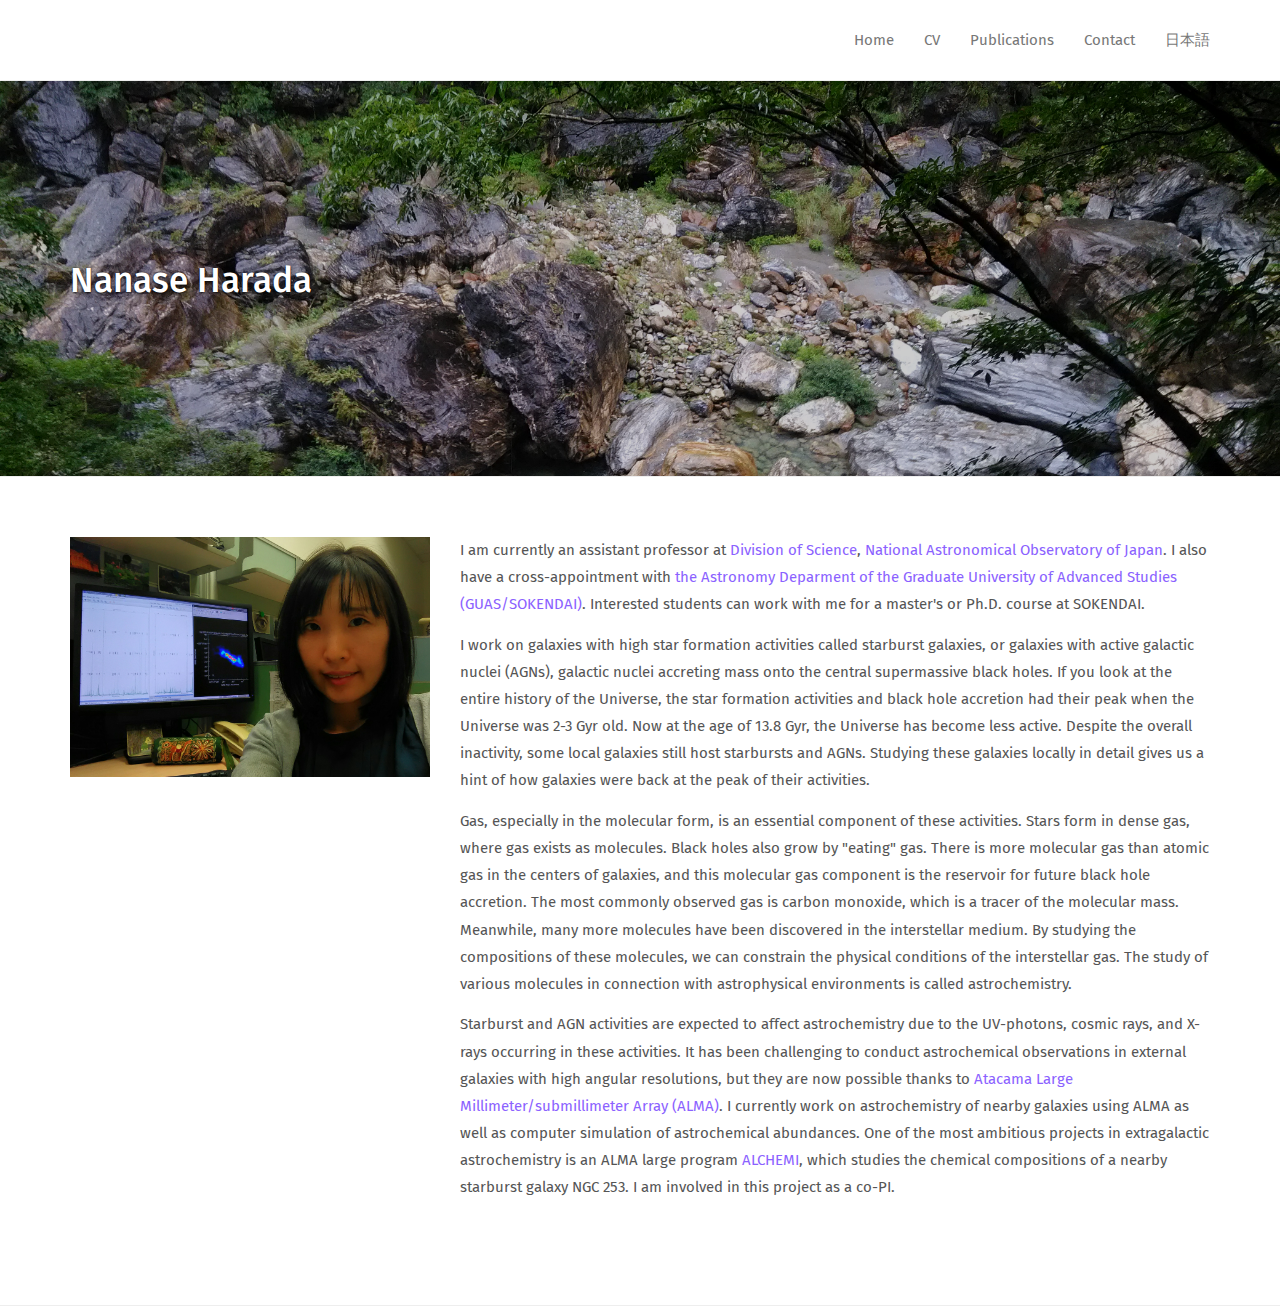
==== index.html @ e34b7dba "Update index.html" ====
<!DOCTYPE html>
<html lang="en">

<head>
  <meta charset="UTF-8">
  <meta content="IE=edge" http-equiv="X-UA-Compatible">
  <meta content="width=device-width,initial-scale=1" name="viewport">
  <meta content="description" name="description">
  <meta name="google" content="notranslate" />
  <meta content="Mashup templates have been developped by Orson.io team" name="author">

  <!-- Disable tap highlight on IE -->
  <meta name="msapplication-tap-highlight" content="no">
  
  <link href="./assets/apple-touch-icon.png" rel="apple-touch-icon">
  <link href="./assets/favicon.ico" rel="icon">

 

  <title>Nanase Harada's homepage</title>  

<link href="./main.a3f694c0.css" rel="stylesheet"></head>

<body>

 <!-- Add your content of header -->
<header>
  <nav class="navbar  navbar-fixed-top navbar-default">
    <div class="container">
      <div class="navbar-header">
        <button type="button" class="navbar-toggle uarr collapsed" data-toggle="collapse" data-target="#navbar-collapse-uarr">
          <span class="sr-only">Toggle navigation</span>
          <span class="icon-bar"></span>
          <span class="icon-bar"></span>
          <span class="icon-bar"></span>
        </button>
        
      </div>

      <div class="collapse navbar-collapse" id="navbar-collapse-uarr">
        <ul class="nav navbar-nav navbar-right">
          <li><a href="./index.html" title="" class="active">Home</a></li>
          <li><a href="./cv.html" title=""> CV</a></li>
          <li><a href="./publications.html" title=""> Publications </a></li>
          <li><a href="./contact.html" title="">Contact</a></li>
          <li><a href="./index_ja.html" title="">日本語</a></li>
 
          
        </ul>
      </div>
    </div>
  </nav>
</header>



<div class="white-text-container background-image-container" style="background-image: url('./images/img-home.jpg')">
    <div class="opacity"></div>
    <div class="container">
        <div class="row">
           
            <div class="col-md-6">
                <h2>Nanase Harada</h2>
             
            </div>

        </div>
    </div>
</div>

<div class="section-container border-section-container">
    <div class="container">
            <div class="row">
                <div class="col-md-4 section-container-spacer">
                    <div class="text-center">
                       <img class="img-responsive" src="./images/me.jpg">
                      
                    </div>
                </div>
                <div class="col-md-8 section-container-spacer">
                    <div class="text-left">
                       
                        <p> I am currently an assistant professor at <a href="https://sci.nao.ac.jp/main/">Division of Science</a>, 
                          <a href="https://www.nao.ac.jp">National Astronomical Observatory of Japan</a>.
                          I also have a cross-appointment with <a href="https://guas-astronomy.jp/eng/index.html">
                          the Astronomy Deparment of the Graduate University of Advanced Studies (GUAS/SOKENDAI)</a>. 
                          Interested students can work with me for a master's or Ph.D. course at SOKENDAI. </p>
                      <p>I work on galaxies with high star formation activities called starburst galaxies, or galaxies with active galactic nuclei (AGNs),
                        galactic nuclei accreting mass onto the central supermassive black holes. If you look at the entire history of the Universe,
                        the star formation activities and black hole accretion had their peak when the Universe was 2-3 Gyr old. Now at the age of 13.8 Gyr, 
                        the Universe has become less active. Despite the overall inactivity, some local galaxies still host starbursts and AGNs. 
                        Studying these galaxies locally in detail gives us a hint of how galaxies were back at the peak of their activities.</p>
                      <p>Gas, especially in the molecular form, is an essential component of these activities. Stars form in dense gas,
                        where gas exists as molecules. Black holes also grow by "eating" gas. There is more molecular gas than atomic gas in the centers of galaxies,
                        and this molecular gas component is the reservoir for future black hole accretion. The most commonly observed gas is carbon monoxide, 
                        which is a tracer of the molecular mass. Meanwhile, many more molecules have been discovered in the interstellar medium. 
                        By studying the compositions of these molecules, we can constrain the physical conditions of the interstellar gas.
                        The study of various molecules in connection with astrophysical environments is called astrochemistry.</p>
                      <p>Starburst and AGN activities are expected to affect astrochemistry due to the UV-photons, cosmic rays, and X-rays occurring in these activities. 
                        It has been challenging to conduct astrochemical observations in external galaxies with high angular resolutions, 
                        but they are now possible thanks to <a href="https://www.almaobservatory.org/en/home/">Atacama Large Millimeter/submillimeter Array (ALMA)</a>.
                      I currently work on astrochemistry of nearby galaxies using ALMA as well as computer simulation of astrochemical abundances.
                      One of the most ambitious projects in extragalactic astrochemistry is an ALMA large program <a href="https://alchemi.nrao.edu">ALCHEMI</a>, 
                          which studies the chemical compositions of a nearby starburst galaxy NGC 253. I am involved in this project as a co-PI.</p>
                     
                   
                    </div>
                </div>


            </div>
    </div>
</div>



 
<script>
  document.addEventListener("DOMContentLoaded", function (event) {
    navActivePage();
  });
</script>

<!-- Google Analytics: change UA-XXXXX-X to be your site's ID 

<script>
  (function (i, s, o, g, r, a, m) {
    i['GoogleAnalyticsObject'] = r; i[r] = i[r] || function () {
      (i[r].q = i[r].q || []).push(arguments)
    }, i[r].l = 1 * new Date(); a = s.createElement(o),
      m = s.getElementsByTagName(o)[0]; a.async = 1; a.src = g; m.parentNode.insertBefore(a, m)
  })(window, document, 'script', '//www.google-analytics.com/analytics.js', 'ga');
  ga('create', 'UA-XXXXX-X', 'auto');
  ga('send', 'pageview');
</script>

-->

<script type="text/javascript" src="./main.41beeca9.js"></script></body>

</html>
---- main.a3f694c0.css ----
@import url(https://fonts.googleapis.com/css?family=La+Belle+Aurore|Fira+Sans:400,700);@import url(https://maxcdn.bootstrapcdn.com/font-awesome/4.7.0/css/font-awesome.min.css);/*!
 * Bootstrap v3.3.7 (http://getbootstrap.com)
 * Copyright 2011-2016 Twitter, Inc.
 * Licensed under MIT (https://github.com/twbs/bootstrap/blob/master/LICENSE)
 */
/*! normalize.css v3.0.3 | MIT License | github.com/necolas/normalize.css */html{font-family:sans-serif;-ms-text-size-adjust:100%;-webkit-text-size-adjust:100%}body{margin:0}article,aside,details,figcaption,figure,footer,header,hgroup,main,menu,nav,section,summary{display:block}audio,canvas,progress,video{display:inline-block;vertical-align:baseline}audio:not([controls]){display:none;height:0}[hidden],template{display:none}a{background-color:transparent}a:active,a:hover{outline:0}abbr[title]{border-bottom:1px dotted}b,strong{font-weight:700}dfn{font-style:italic}h1{font-size:2em;margin:.67em 0}mark{background:#ff0;color:#000}small{font-size:80%}sub,sup{font-size:75%;line-height:0;position:relative;vertical-align:baseline}sup{top:-.5em}sub{bottom:-.25em}img{border:0}svg:not(:root){overflow:hidden}figure{margin:1em 40px}hr{box-sizing:content-box;height:0}pre{overflow:auto}code,kbd,pre,samp{font-family:monospace,monospace;font-size:1em}button,input,optgroup,select,textarea{color:inherit;font:inherit;margin:0}button{overflow:visible}button,select{text-transform:none}button,html input[type=button],input[type=reset],input[type=submit]{-webkit-appearance:button;cursor:pointer}button[disabled],html input[disabled]{cursor:default}button::-moz-focus-inner,input::-moz-focus-inner{border:0;padding:0}input{line-height:normal}input[type=checkbox],input[type=radio]{box-sizing:border-box;padding:0}input[type=number]::-webkit-inner-spin-button,input[type=number]::-webkit-outer-spin-button{height:auto}input[type=search]{-webkit-appearance:textfield;box-sizing:content-box}input[type=search]::-webkit-search-cancel-button,input[type=search]::-webkit-search-decoration{-webkit-appearance:none}fieldset{border:1px solid silver;margin:0 2px;padding:.35em .625em .75em}textarea{overflow:auto}optgroup{font-weight:700}table{border-collapse:collapse;border-spacing:0}td,th{padding:0}

/*! Source: https://github.com/h5bp/html5-boilerplate/blob/master/src/css/main.css */@media print{*,:after,:before{background:transparent!important;color:#000!important;box-shadow:none!important;text-shadow:none!important}a,a:visited{text-decoration:underline}a[href]:after{content:" (" attr(href) ")"}abbr[title]:after{content:" (" attr(title) ")"}a[href^="#"]:after,a[href^="javascript:"]:after{content:""}blockquote,pre{border:1px solid #999;page-break-inside:avoid}thead{display:table-header-group}img,tr{page-break-inside:avoid}img{max-width:100%!important}h2,h3,p{orphans:3;widows:3}h2,h3{page-break-after:avoid}.navbar{display:none}.btn>.caret,.dropup>.btn>.caret{border-top-color:#000!important}.label{border:1px solid #000}.table{border-collapse:collapse!important}.table td,.table th{background-color:#fff!important}.table-bordered td,.table-bordered th{border:1px solid #ddd!important}}*,:after,:before{-webkit-box-sizing:border-box;-moz-box-sizing:border-box;box-sizing:border-box}html{font-size:10px;-webkit-tap-highlight-color:transparent}body{font-family:Fira Sans,Helvetica,Arial,sans-serif;font-size:15px;line-height:1.81;color:#555;background-color:#fff}button,input,select,textarea{font-family:inherit;font-size:inherit;line-height:inherit}a{color:#8b62ff;text-decoration:none}a:focus,a:hover{color:#5216ff;text-decoration:underline}a:focus{outline:5px auto -webkit-focus-ring-color;outline-offset:-2px}figure{margin:0}img{vertical-align:middle}.img-responsive{display:block;max-width:100%;height:auto}.img-rounded{border-radius:2px}.img-thumbnail{padding:4px;line-height:1.81;background-color:#fff;border:1px solid #ddd;border-radius:2px;-webkit-transition:all .2s ease-in-out;-o-transition:all .2s ease-in-out;transition:all .2s ease-in-out;display:inline-block;max-width:100%;height:auto}.img-circle{border-radius:50%}hr{margin-top:27px;margin-bottom:27px;border:0;border-top:1px solid #eee}.sr-only{position:absolute;width:1px;height:1px;margin:-1px;padding:0;overflow:hidden;clip:rect(0,0,0,0);border:0}.sr-only-focusable:active,.sr-only-focusable:focus{position:static;width:auto;height:auto;margin:0;overflow:visible;clip:auto}[role=button]{cursor:pointer}.h1,.h2,.h3,.h4,.h5,.h6,h1,h2,h3,h4,h5,h6{font-family:inherit;font-weight:500;line-height:1.1;color:#0c0633}.h1 .small,.h1 small,.h2 .small,.h2 small,.h3 .small,.h3 small,.h4 .small,.h4 small,.h5 .small,.h5 small,.h6 .small,.h6 small,h1 .small,h1 small,h2 .small,h2 small,h3 .small,h3 small,h4 .small,h4 small,h5 .small,h5 small,h6 .small,h6 small{font-weight:400;line-height:1;color:#777}.h1,.h2,.h3,h1,h2,h3{margin-top:27px;margin-bottom:13.5px}.h1 .small,.h1 small,.h2 .small,.h2 small,.h3 .small,.h3 small,h1 .small,h1 small,h2 .small,h2 small,h3 .small,h3 small{font-size:65%}.h4,.h5,.h6,h4,h5,h6{margin-top:13.5px;margin-bottom:13.5px}.h4 .small,.h4 small,.h5 .small,.h5 small,.h6 .small,.h6 small,h4 .small,h4 small,h5 .small,h5 small,h6 .small,h6 small{font-size:75%}.h1,h1{font-size:47px}.h2,h2{font-size:35px}.h3,h3{font-size:27px}.h4,h4{font-size:20px}.h5,h5{font-size:15px}.h6,h6{font-size:13px}p{margin:0 0 13.5px}.lead{margin-bottom:27px;font-size:17px;font-weight:300;line-height:1.4}@media (min-width:768px){.lead{font-size:22.5px}}.small,small{font-size:86%}.mark,mark{background-color:#fcf8e3;padding:.2em}.text-left{text-align:left}.text-right{text-align:right}.text-center{text-align:center}.text-justify{text-align:justify}.text-nowrap{white-space:nowrap}.text-lowercase{text-transform:lowercase}.initialism,.text-uppercase{text-transform:uppercase}.text-capitalize{text-transform:capitalize}.text-muted{color:#777}.text-primary{color:#8b62ff}a.text-primary:focus,a.text-primary:hover{color:#652fff}.text-success{color:#fff}a.text-success:focus,a.text-success:hover{color:#e6e6e6}.text-info{color:#31708f}a.text-info:focus,a.text-info:hover{color:#245269}.text-warning{color:#8a6d3b}a.text-warning:focus,a.text-warning:hover{color:#66512c}.text-danger{color:#fff}a.text-danger:focus,a.text-danger:hover{color:#e6e6e6}.bg-primary{color:#fff;background-color:#8b62ff}a.bg-primary:focus,a.bg-primary:hover{background-color:#652fff}.bg-success{background-color:#005bff}a.bg-success:focus,a.bg-success:hover{background-color:#0049cc}.bg-info{background-color:#d9edf7}a.bg-info:focus,a.bg-info:hover{background-color:#afd9ee}.bg-warning{background-color:#fcf8e3}a.bg-warning:focus,a.bg-warning:hover{background-color:#f7ecb5}.bg-danger{background-color:#fe6767}a.bg-danger:focus,a.bg-danger:hover{background-color:#fe3434}.page-header{padding-bottom:12.5px;margin:54px 0 27px;border-bottom:1px solid #eee}ol,ul{margin-top:0;margin-bottom:13.5px}ol ol,ol ul,ul ol,ul ul{margin-bottom:0}.list-inline,.list-unstyled{padding-left:0;list-style:none}.list-inline{margin-left:-5px}.list-inline>li{display:inline-block;padding-left:5px;padding-right:5px}dl{margin-top:0;margin-bottom:27px}dd,dt{line-height:1.81}dt{font-weight:700}dd{margin-left:0}.dl-horizontal dd:after,.dl-horizontal dd:before{content:" ";display:table}.dl-horizontal dd:after{clear:both}@media (min-width:768px){.dl-horizontal dt{float:left;width:160px;clear:left;text-align:right;overflow:hidden;text-overflow:ellipsis;white-space:nowrap}.dl-horizontal dd{margin-left:180px}}abbr[data-original-title],abbr[title]{cursor:help;border-bottom:1px dotted #777}.initialism{font-size:90%}blockquote{padding:13.5px 27px;margin:0 0 27px;font-size:18.75px;border-left:5px solid #eee}blockquote ol:last-child,blockquote p:last-child,blockquote ul:last-child{margin-bottom:0}blockquote .small,blockquote footer,blockquote small{display:block;font-size:80%;line-height:1.81;color:#777}blockquote .small:before,blockquote footer:before,blockquote small:before{content:"\2014   \A0"}.blockquote-reverse,blockquote.pull-right{padding-right:15px;padding-left:0;border-right:5px solid #eee;border-left:0;text-align:right}.blockquote-reverse .small:before,.blockquote-reverse footer:before,.blockquote-reverse small:before,blockquote.pull-right .small:before,blockquote.pull-right footer:before,blockquote.pull-right small:before{content:""}.blockquote-reverse .small:after,.blockquote-reverse footer:after,.blockquote-reverse small:after,blockquote.pull-right .small:after,blockquote.pull-right footer:after,blockquote.pull-right small:after{content:"\A0   \2014"}address{margin-bottom:27px;font-style:normal;line-height:1.81}code,kbd,pre,samp{font-family:Menlo,Monaco,Consolas,Courier New,monospace}code{color:#c7254e;background-color:#f9f2f4}code,kbd{padding:2px 4px;font-size:90%;border-radius:2px}kbd{color:#fff;background-color:#333;box-shadow:inset 0 -1px 0 rgba(0,0,0,.25)}kbd kbd{padding:0;font-size:100%;font-weight:700;box-shadow:none}pre{display:block;padding:13px;margin:0 0 13.5px;font-size:14px;line-height:1.81;word-break:break-all;word-wrap:break-word;color:#333;background-color:#f5f5f5;border:1px solid #ccc;border-radius:2px}pre code{padding:0;font-size:inherit;color:inherit;white-space:pre-wrap;background-color:transparent;border-radius:0}.pre-scrollable{max-height:340px;overflow-y:scroll}.container{margin-right:auto;margin-left:auto;padding-left:15px;padding-right:15px}.container:after,.container:before{content:" ";display:table}.container:after{clear:both}@media (min-width:768px){.container{width:750px}}@media (min-width:992px){.container{width:970px}}@media (min-width:1200px){.container{width:1170px}}.container-fluid{margin-right:auto;margin-left:auto;padding-left:15px;padding-right:15px}.container-fluid:after,.container-fluid:before{content:" ";display:table}.container-fluid:after{clear:both}.row{margin-left:-15px;margin-right:-15px}.row:after,.row:before{content:" ";display:table}.row:after{clear:both}.col-lg-1,.col-lg-2,.col-lg-3,.col-lg-4,.col-lg-5,.col-lg-6,.col-lg-7,.col-lg-8,.col-lg-9,.col-lg-10,.col-lg-11,.col-lg-12,.col-md-1,.col-md-2,.col-md-3,.col-md-4,.col-md-5,.col-md-6,.col-md-7,.col-md-8,.col-md-9,.col-md-10,.col-md-11,.col-md-12,.col-sm-1,.col-sm-2,.col-sm-3,.col-sm-4,.col-sm-5,.col-sm-6,.col-sm-7,.col-sm-8,.col-sm-9,.col-sm-10,.col-sm-11,.col-sm-12,.col-xs-1,.col-xs-2,.col-xs-3,.col-xs-4,.col-xs-5,.col-xs-6,.col-xs-7,.col-xs-8,.col-xs-9,.col-xs-10,.col-xs-11,.col-xs-12{position:relative;min-height:1px;padding-left:15px;padding-right:15px}.col-xs-1,.col-xs-2,.col-xs-3,.col-xs-4,.col-xs-5,.col-xs-6,.col-xs-7,.col-xs-8,.col-xs-9,.col-xs-10,.col-xs-11,.col-xs-12{float:left}.col-xs-1{width:8.33333%}.col-xs-2{width:16.66667%}.col-xs-3{width:25%}.col-xs-4{width:33.33333%}.col-xs-5{width:41.66667%}.col-xs-6{width:50%}.col-xs-7{width:58.33333%}.col-xs-8{width:66.66667%}.col-xs-9{width:75%}.col-xs-10{width:83.33333%}.col-xs-11{width:91.66667%}.col-xs-12{width:100%}.col-xs-pull-0{right:auto}.col-xs-pull-1{right:8.33333%}.col-xs-pull-2{right:16.66667%}.col-xs-pull-3{right:25%}.col-xs-pull-4{right:33.33333%}.col-xs-pull-5{right:41.66667%}.col-xs-pull-6{right:50%}.col-xs-pull-7{right:58.33333%}.col-xs-pull-8{right:66.66667%}.col-xs-pull-9{right:75%}.col-xs-pull-10{right:83.33333%}.col-xs-pull-11{right:91.66667%}.col-xs-pull-12{right:100%}.col-xs-push-0{left:auto}.col-xs-push-1{left:8.33333%}.col-xs-push-2{left:16.66667%}.col-xs-push-3{left:25%}.col-xs-push-4{left:33.33333%}.col-xs-push-5{left:41.66667%}.col-xs-push-6{left:50%}.col-xs-push-7{left:58.33333%}.col-xs-push-8{left:66.66667%}.col-xs-push-9{left:75%}.col-xs-push-10{left:83.33333%}.col-xs-push-11{left:91.66667%}.col-xs-push-12{left:100%}.col-xs-offset-0{margin-left:0}.col-xs-offset-1{margin-left:8.33333%}.col-xs-offset-2{margin-left:16.66667%}.col-xs-offset-3{margin-left:25%}.col-xs-offset-4{margin-left:33.33333%}.col-xs-offset-5{margin-left:41.66667%}.col-xs-offset-6{margin-left:50%}.col-xs-offset-7{margin-left:58.33333%}.col-xs-offset-8{margin-left:66.66667%}.col-xs-offset-9{margin-left:75%}.col-xs-offset-10{margin-left:83.33333%}.col-xs-offset-11{margin-left:91.66667%}.col-xs-offset-12{margin-left:100%}@media (min-width:768px){.col-sm-1,.col-sm-2,.col-sm-3,.col-sm-4,.col-sm-5,.col-sm-6,.col-sm-7,.col-sm-8,.col-sm-9,.col-sm-10,.col-sm-11,.col-sm-12{float:left}.col-sm-1{width:8.33333%}.col-sm-2{width:16.66667%}.col-sm-3{width:25%}.col-sm-4{width:33.33333%}.col-sm-5{width:41.66667%}.col-sm-6{width:50%}.col-sm-7{width:58.33333%}.col-sm-8{width:66.66667%}.col-sm-9{width:75%}.col-sm-10{width:83.33333%}.col-sm-11{width:91.66667%}.col-sm-12{width:100%}.col-sm-pull-0{right:auto}.col-sm-pull-1{right:8.33333%}.col-sm-pull-2{right:16.66667%}.col-sm-pull-3{right:25%}.col-sm-pull-4{right:33.33333%}.col-sm-pull-5{right:41.66667%}.col-sm-pull-6{right:50%}.col-sm-pull-7{right:58.33333%}.col-sm-pull-8{right:66.66667%}.col-sm-pull-9{right:75%}.col-sm-pull-10{right:83.33333%}.col-sm-pull-11{right:91.66667%}.col-sm-pull-12{right:100%}.col-sm-push-0{left:auto}.col-sm-push-1{left:8.33333%}.col-sm-push-2{left:16.66667%}.col-sm-push-3{left:25%}.col-sm-push-4{left:33.33333%}.col-sm-push-5{left:41.66667%}.col-sm-push-6{left:50%}.col-sm-push-7{left:58.33333%}.col-sm-push-8{left:66.66667%}.col-sm-push-9{left:75%}.col-sm-push-10{left:83.33333%}.col-sm-push-11{left:91.66667%}.col-sm-push-12{left:100%}.col-sm-offset-0{margin-left:0}.col-sm-offset-1{margin-left:8.33333%}.col-sm-offset-2{margin-left:16.66667%}.col-sm-offset-3{margin-left:25%}.col-sm-offset-4{margin-left:33.33333%}.col-sm-offset-5{margin-left:41.66667%}.col-sm-offset-6{margin-left:50%}.col-sm-offset-7{margin-left:58.33333%}.col-sm-offset-8{margin-left:66.66667%}.col-sm-offset-9{margin-left:75%}.col-sm-offset-10{margin-left:83.33333%}.col-sm-offset-11{margin-left:91.66667%}.col-sm-offset-12{margin-left:100%}}@media (min-width:992px){.col-md-1,.col-md-2,.col-md-3,.col-md-4,.col-md-5,.col-md-6,.col-md-7,.col-md-8,.col-md-9,.col-md-10,.col-md-11,.col-md-12{float:left}.col-md-1{width:8.33333%}.col-md-2{width:16.66667%}.col-md-3{width:25%}.col-md-4{width:33.33333%}.col-md-5{width:41.66667%}.col-md-6{width:50%}.col-md-7{width:58.33333%}.col-md-8{width:66.66667%}.col-md-9{width:75%}.col-md-10{width:83.33333%}.col-md-11{width:91.66667%}.col-md-12{width:100%}.col-md-pull-0{right:auto}.col-md-pull-1{right:8.33333%}.col-md-pull-2{right:16.66667%}.col-md-pull-3{right:25%}.col-md-pull-4{right:33.33333%}.col-md-pull-5{right:41.66667%}.col-md-pull-6{right:50%}.col-md-pull-7{right:58.33333%}.col-md-pull-8{right:66.66667%}.col-md-pull-9{right:75%}.col-md-pull-10{right:83.33333%}.col-md-pull-11{right:91.66667%}.col-md-pull-12{right:100%}.col-md-push-0{left:auto}.col-md-push-1{left:8.33333%}.col-md-push-2{left:16.66667%}.col-md-push-3{left:25%}.col-md-push-4{left:33.33333%}.col-md-push-5{left:41.66667%}.col-md-push-6{left:50%}.col-md-push-7{left:58.33333%}.col-md-push-8{left:66.66667%}.col-md-push-9{left:75%}.col-md-push-10{left:83.33333%}.col-md-push-11{left:91.66667%}.col-md-push-12{left:100%}.col-md-offset-0{margin-left:0}.col-md-offset-1{margin-left:8.33333%}.col-md-offset-2{margin-left:16.66667%}.col-md-offset-3{margin-left:25%}.col-md-offset-4{margin-left:33.33333%}.col-md-offset-5{margin-left:41.66667%}.col-md-offset-6{margin-left:50%}.col-md-offset-7{margin-left:58.33333%}.col-md-offset-8{margin-left:66.66667%}.col-md-offset-9{margin-left:75%}.col-md-offset-10{margin-left:83.33333%}.col-md-offset-11{margin-left:91.66667%}.col-md-offset-12{margin-left:100%}}@media (min-width:1200px){.col-lg-1,.col-lg-2,.col-lg-3,.col-lg-4,.col-lg-5,.col-lg-6,.col-lg-7,.col-lg-8,.col-lg-9,.col-lg-10,.col-lg-11,.col-lg-12{float:left}.col-lg-1{width:8.33333%}.col-lg-2{width:16.66667%}.col-lg-3{width:25%}.col-lg-4{width:33.33333%}.col-lg-5{width:41.66667%}.col-lg-6{width:50%}.col-lg-7{width:58.33333%}.col-lg-8{width:66.66667%}.col-lg-9{width:75%}.col-lg-10{width:83.33333%}.col-lg-11{width:91.66667%}.col-lg-12{width:100%}.col-lg-pull-0{right:auto}.col-lg-pull-1{right:8.33333%}.col-lg-pull-2{right:16.66667%}.col-lg-pull-3{right:25%}.col-lg-pull-4{right:33.33333%}.col-lg-pull-5{right:41.66667%}.col-lg-pull-6{right:50%}.col-lg-pull-7{right:58.33333%}.col-lg-pull-8{right:66.66667%}.col-lg-pull-9{right:75%}.col-lg-pull-10{right:83.33333%}.col-lg-pull-11{right:91.66667%}.col-lg-pull-12{right:100%}.col-lg-push-0{left:auto}.col-lg-push-1{left:8.33333%}.col-lg-push-2{left:16.66667%}.col-lg-push-3{left:25%}.col-lg-push-4{left:33.33333%}.col-lg-push-5{left:41.66667%}.col-lg-push-6{left:50%}.col-lg-push-7{left:58.33333%}.col-lg-push-8{left:66.66667%}.col-lg-push-9{left:75%}.col-lg-push-10{left:83.33333%}.col-lg-push-11{left:91.66667%}.col-lg-push-12{left:100%}.col-lg-offset-0{margin-left:0}.col-lg-offset-1{margin-left:8.33333%}.col-lg-offset-2{margin-left:16.66667%}.col-lg-offset-3{margin-left:25%}.col-lg-offset-4{margin-left:33.33333%}.col-lg-offset-5{margin-left:41.66667%}.col-lg-offset-6{margin-left:50%}.col-lg-offset-7{margin-left:58.33333%}.col-lg-offset-8{margin-left:66.66667%}.col-lg-offset-9{margin-left:75%}.col-lg-offset-10{margin-left:83.33333%}.col-lg-offset-11{margin-left:91.66667%}.col-lg-offset-12{margin-left:100%}}table{background-color:transparent}caption{padding-top:8px;padding-bottom:8px;color:#777}caption,th{text-align:left}.table{width:100%;max-width:100%;margin-bottom:27px}.table>tbody>tr>td,.table>tbody>tr>th,.table>tfoot>tr>td,.table>tfoot>tr>th,.table>thead>tr>td,.table>thead>tr>th{padding:8px;line-height:1.81;vertical-align:top;border-top:1px solid #ddd}.table>thead>tr>th{vertical-align:bottom;border-bottom:2px solid #ddd}.table>caption+thead>tr:first-child>td,.table>caption+thead>tr:first-child>th,.table>colgroup+thead>tr:first-child>td,.table>colgroup+thead>tr:first-child>th,.table>thead:first-child>tr:first-child>td,.table>thead:first-child>tr:first-child>th{border-top:0}.table>tbody+tbody{border-top:2px solid #ddd}.table .table{background-color:#fff}.table-condensed>tbody>tr>td,.table-condensed>tbody>tr>th,.table-condensed>tfoot>tr>td,.table-condensed>tfoot>tr>th,.table-condensed>thead>tr>td,.table-condensed>thead>tr>th{padding:5px}.table-bordered,.table-bordered>tbody>tr>td,.table-bordered>tbody>tr>th,.table-bordered>tfoot>tr>td,.table-bordered>tfoot>tr>th,.table-bordered>thead>tr>td,.table-bordered>thead>tr>th{border:1px solid #ddd}.table-bordered>thead>tr>td,.table-bordered>thead>tr>th{border-bottom-width:2px}.table-striped>tbody>tr:nth-of-type(odd){background-color:#f9f9f9}.table-hover>tbody>tr:hover{background-color:#f5f5f5}table col[class*=col-]{position:static;float:none;display:table-column}table td[class*=col-],table th[class*=col-]{position:static;float:none;display:table-cell}.table>tbody>tr.active>td,.table>tbody>tr.active>th,.table>tbody>tr>td.active,.table>tbody>tr>th.active,.table>tfoot>tr.active>td,.table>tfoot>tr.active>th,.table>tfoot>tr>td.active,.table>tfoot>tr>th.active,.table>thead>tr.active>td,.table>thead>tr.active>th,.table>thead>tr>td.active,.table>thead>tr>th.active{background-color:#f5f5f5}.table-hover>tbody>tr.active:hover>td,.table-hover>tbody>tr.active:hover>th,.table-hover>tbody>tr:hover>.active,.table-hover>tbody>tr>td.active:hover,.table-hover>tbody>tr>th.active:hover{background-color:#e8e8e8}.table>tbody>tr.success>td,.table>tbody>tr.success>th,.table>tbody>tr>td.success,.table>tbody>tr>th.success,.table>tfoot>tr.success>td,.table>tfoot>tr.success>th,.table>tfoot>tr>td.success,.table>tfoot>tr>th.success,.table>thead>tr.success>td,.table>thead>tr.success>th,.table>thead>tr>td.success,.table>thead>tr>th.success{background-color:#005bff}.table-hover>tbody>tr.success:hover>td,.table-hover>tbody>tr.success:hover>th,.table-hover>tbody>tr:hover>.success,.table-hover>tbody>tr>td.success:hover,.table-hover>tbody>tr>th.success:hover{background-color:#0052e6}.table>tbody>tr.info>td,.table>tbody>tr.info>th,.table>tbody>tr>td.info,.table>tbody>tr>th.info,.table>tfoot>tr.info>td,.table>tfoot>tr.info>th,.table>tfoot>tr>td.info,.table>tfoot>tr>th.info,.table>thead>tr.info>td,.table>thead>tr.info>th,.table>thead>tr>td.info,.table>thead>tr>th.info{background-color:#d9edf7}.table-hover>tbody>tr.info:hover>td,.table-hover>tbody>tr.info:hover>th,.table-hover>tbody>tr:hover>.info,.table-hover>tbody>tr>td.info:hover,.table-hover>tbody>tr>th.info:hover{background-color:#c4e3f3}.table>tbody>tr.warning>td,.table>tbody>tr.warning>th,.table>tbody>tr>td.warning,.table>tbody>tr>th.warning,.table>tfoot>tr.warning>td,.table>tfoot>tr.warning>th,.table>tfoot>tr>td.warning,.table>tfoot>tr>th.warning,.table>thead>tr.warning>td,.table>thead>tr.warning>th,.table>thead>tr>td.warning,.table>thead>tr>th.warning{background-color:#fcf8e3}.table-hover>tbody>tr.warning:hover>td,.table-hover>tbody>tr.warning:hover>th,.table-hover>tbody>tr:hover>.warning,.table-hover>tbody>tr>td.warning:hover,.table-hover>tbody>tr>th.warning:hover{background-color:#faf2cc}.table>tbody>tr.danger>td,.table>tbody>tr.danger>th,.table>tbody>tr>td.danger,.table>tbody>tr>th.danger,.table>tfoot>tr.danger>td,.table>tfoot>tr.danger>th,.table>tfoot>tr>td.danger,.table>tfoot>tr>th.danger,.table>thead>tr.danger>td,.table>thead>tr.danger>th,.table>thead>tr>td.danger,.table>thead>tr>th.danger{background-color:#fe6767}.table-hover>tbody>tr.danger:hover>td,.table-hover>tbody>tr.danger:hover>th,.table-hover>tbody>tr:hover>.danger,.table-hover>tbody>tr>td.danger:hover,.table-hover>tbody>tr>th.danger:hover{background-color:#fe4e4e}.table-responsive{overflow-x:auto;min-height:.01%}@media screen and (max-width:767px){.table-responsive{width:100%;margin-bottom:20.25px;overflow-y:hidden;-ms-overflow-style:-ms-autohiding-scrollbar;border:1px solid #ddd}.table-responsive>.table{margin-bottom:0}.table-responsive>.table>tbody>tr>td,.table-responsive>.table>tbody>tr>th,.table-responsive>.table>tfoot>tr>td,.table-responsive>.table>tfoot>tr>th,.table-responsive>.table>thead>tr>td,.table-responsive>.table>thead>tr>th{white-space:nowrap}.table-responsive>.table-bordered{border:0}.table-responsive>.table-bordered>tbody>tr>td:first-child,.table-responsive>.table-bordered>tbody>tr>th:first-child,.table-responsive>.table-bordered>tfoot>tr>td:first-child,.table-responsive>.table-bordered>tfoot>tr>th:first-child,.table-responsive>.table-bordered>thead>tr>td:first-child,.table-responsive>.table-bordered>thead>tr>th:first-child{border-left:0}.table-responsive>.table-bordered>tbody>tr>td:last-child,.table-responsive>.table-bordered>tbody>tr>th:last-child,.table-responsive>.table-bordered>tfoot>tr>td:last-child,.table-responsive>.table-bordered>tfoot>tr>th:last-child,.table-responsive>.table-bordered>thead>tr>td:last-child,.table-responsive>.table-bordered>thead>tr>th:last-child{border-right:0}.table-responsive>.table-bordered>tbody>tr:last-child>td,.table-responsive>.table-bordered>tbody>tr:last-child>th,.table-responsive>.table-bordered>tfoot>tr:last-child>td,.table-responsive>.table-bordered>tfoot>tr:last-child>th{border-bottom:0}}fieldset{margin:0;min-width:0}fieldset,legend{padding:0;border:0}legend{display:block;width:100%;margin-bottom:27px;font-size:22.5px;line-height:inherit;color:#333;border-bottom:1px solid #e5e5e5}label{display:inline-block;max-width:100%;margin-bottom:5px;font-weight:700}input[type=search]{-webkit-box-sizing:border-box;-moz-box-sizing:border-box;box-sizing:border-box}input[type=checkbox],input[type=radio]{margin:4px 0 0;margin-top:1px\9;line-height:normal}input[type=file]{display:block}input[type=range]{display:block;width:100%}select[multiple],select[size]{height:auto}input[type=checkbox]:focus,input[type=file]:focus,input[type=radio]:focus{outline:5px auto -webkit-focus-ring-color;outline-offset:-2px}output{padding-top:9px}.form-control,output{display:block;font-size:15px;line-height:1.81;color:#555}.form-control{width:100%;height:45px;padding:8px 12px;background-color:#fff;background-image:none;border:1px solid #eee;border-radius:2px;-webkit-box-shadow:inset 0 1px 1px rgba(0,0,0,.075);box-shadow:inset 0 1px 1px rgba(0,0,0,.075);-webkit-transition:border-color .15s ease-in-out,box-shadow .15s ease-in-out;-o-transition:border-color ease-in-out .15s,box-shadow ease-in-out .15s;transition:border-color .15s ease-in-out,box-shadow .15s ease-in-out}.form-control:focus{border-color:#66afe9;outline:0;-webkit-box-shadow:inset 0 1px 1px rgba(0,0,0,.075),0 0 8px rgba(102,175,233,.6);box-shadow:inset 0 1px 1px rgba(0,0,0,.075),0 0 8px rgba(102,175,233,.6)}.form-control::-moz-placeholder{color:#999;opacity:1}.form-control:-ms-input-placeholder{color:#999}.form-control::-webkit-input-placeholder{color:#999}.form-control::-ms-expand{border:0;background-color:transparent}.form-control[disabled],.form-control[readonly],fieldset[disabled] .form-control{background-color:#eee;opacity:1}.form-control[disabled],fieldset[disabled] .form-control{cursor:not-allowed}textarea.form-control{height:auto}input[type=search]{-webkit-appearance:none}@media screen and (-webkit-min-device-pixel-ratio:0){input[type=date].form-control,input[type=datetime-local].form-control,input[type=month].form-control,input[type=time].form-control{line-height:45px}.input-group-sm>.input-group-btn>input[type=date].btn,.input-group-sm>.input-group-btn>input[type=datetime-local].btn,.input-group-sm>.input-group-btn>input[type=month].btn,.input-group-sm>.input-group-btn>input[type=time].btn,.input-group-sm>input[type=date].form-control,.input-group-sm>input[type=date].input-group-addon,.input-group-sm>input[type=datetime-local].form-control,.input-group-sm>input[type=datetime-local].input-group-addon,.input-group-sm>input[type=month].form-control,.input-group-sm>input[type=month].input-group-addon,.input-group-sm>input[type=time].form-control,.input-group-sm>input[type=time].input-group-addon,.input-group-sm input[type=date],.input-group-sm input[type=datetime-local],.input-group-sm input[type=month],.input-group-sm input[type=time],input[type=date].input-sm,input[type=datetime-local].input-sm,input[type=month].input-sm,input[type=time].input-sm{line-height:33px}.input-group-lg>.input-group-btn>input[type=date].btn,.input-group-lg>.input-group-btn>input[type=datetime-local].btn,.input-group-lg>.input-group-btn>input[type=month].btn,.input-group-lg>.input-group-btn>input[type=time].btn,.input-group-lg>input[type=date].form-control,.input-group-lg>input[type=date].input-group-addon,.input-group-lg>input[type=datetime-local].form-control,.input-group-lg>input[type=datetime-local].input-group-addon,.input-group-lg>input[type=month].form-control,.input-group-lg>input[type=month].input-group-addon,.input-group-lg>input[type=time].form-control,.input-group-lg>input[type=time].input-group-addon,.input-group-lg input[type=date],.input-group-lg input[type=datetime-local],.input-group-lg input[type=month],.input-group-lg input[type=time],input[type=date].input-lg,input[type=datetime-local].input-lg,input[type=month].input-lg,input[type=time].input-lg{line-height:52px}}.form-group{margin-bottom:15px}.checkbox,.radio{position:relative;display:block;margin-top:10px;margin-bottom:10px}.checkbox label,.radio label{min-height:27px;padding-left:20px;margin-bottom:0;font-weight:400;cursor:pointer}.checkbox-inline input[type=checkbox],.checkbox input[type=checkbox],.radio-inline input[type=radio],.radio input[type=radio]{position:absolute;margin-left:-20px;margin-top:4px\9}.checkbox+.checkbox,.radio+.radio{margin-top:-5px}.checkbox-inline,.radio-inline{position:relative;display:inline-block;padding-left:20px;margin-bottom:0;vertical-align:middle;font-weight:400;cursor:pointer}.checkbox-inline+.checkbox-inline,.radio-inline+.radio-inline{margin-top:0;margin-left:10px}.checkbox-inline.disabled,.checkbox.disabled label,.radio-inline.disabled,.radio.disabled label,fieldset[disabled] .checkbox-inline,fieldset[disabled] .checkbox label,fieldset[disabled] .radio-inline,fieldset[disabled] .radio label,fieldset[disabled] input[type=checkbox],fieldset[disabled] input[type=radio],input[type=checkbox].disabled,input[type=checkbox][disabled],input[type=radio].disabled,input[type=radio][disabled]{cursor:not-allowed}.form-control-static{padding-top:9px;padding-bottom:9px;margin-bottom:0;min-height:42px}.form-control-static.input-lg,.form-control-static.input-sm,.input-group-lg>.form-control-static.form-control,.input-group-lg>.form-control-static.input-group-addon,.input-group-lg>.input-group-btn>.form-control-static.btn,.input-group-sm>.form-control-static.form-control,.input-group-sm>.form-control-static.input-group-addon,.input-group-sm>.input-group-btn>.form-control-static.btn{padding-left:0;padding-right:0}.input-group-sm>.form-control,.input-group-sm>.input-group-addon,.input-group-sm>.input-group-btn>.btn,.input-sm{height:33px;padding:6px 10px;font-size:13px;line-height:1.5;border-radius:2px}.input-group-sm>.input-group-btn>select.btn,.input-group-sm>select.form-control,.input-group-sm>select.input-group-addon,select.input-sm{height:33px;line-height:33px}.input-group-sm>.input-group-btn>select[multiple].btn,.input-group-sm>.input-group-btn>textarea.btn,.input-group-sm>select[multiple].form-control,.input-group-sm>select[multiple].input-group-addon,.input-group-sm>textarea.form-control,.input-group-sm>textarea.input-group-addon,select[multiple].input-sm,textarea.input-sm{height:auto}.form-group-sm .form-control{height:33px;padding:6px 10px;font-size:13px;line-height:1.5;border-radius:2px}.form-group-sm select.form-control{height:33px;line-height:33px}.form-group-sm select[multiple].form-control,.form-group-sm textarea.form-control{height:auto}.form-group-sm .form-control-static{height:33px;min-height:40px;padding:7px 10px;font-size:13px;line-height:1.5}.input-group-lg>.form-control,.input-group-lg>.input-group-addon,.input-group-lg>.input-group-btn>.btn,.input-lg{height:52px;padding:12px 16px;font-size:19px;line-height:1.33333;border-radius:2px}.input-group-lg>.input-group-btn>select.btn,.input-group-lg>select.form-control,.input-group-lg>select.input-group-addon,select.input-lg{height:52px;line-height:52px}.input-group-lg>.input-group-btn>select[multiple].btn,.input-group-lg>.input-group-btn>textarea.btn,.input-group-lg>select[multiple].form-control,.input-group-lg>select[multiple].input-group-addon,.input-group-lg>textarea.form-control,.input-group-lg>textarea.input-group-addon,select[multiple].input-lg,textarea.input-lg{height:auto}.form-group-lg .form-control{height:52px;padding:12px 16px;font-size:19px;line-height:1.33333;border-radius:2px}.form-group-lg select.form-control{height:52px;line-height:52px}.form-group-lg select[multiple].form-control,.form-group-lg textarea.form-control{height:auto}.form-group-lg .form-control-static{height:52px;min-height:46px;padding:13px 16px;font-size:19px;line-height:1.33333}.has-feedback{position:relative}.has-feedback .form-control{padding-right:56.25px}.form-control-feedback{position:absolute;top:0;right:0;z-index:2;display:block;width:45px;height:45px;line-height:45px;text-align:center;pointer-events:none}.form-group-lg .form-control+.form-control-feedback,.input-group-lg+.form-control-feedback,.input-group-lg>.form-control+.form-control-feedback,.input-group-lg>.input-group-addon+.form-control-feedback,.input-group-lg>.input-group-btn>.btn+.form-control-feedback,.input-lg+.form-control-feedback{width:52px;height:52px;line-height:52px}.form-group-sm .form-control+.form-control-feedback,.input-group-sm+.form-control-feedback,.input-group-sm>.form-control+.form-control-feedback,.input-group-sm>.input-group-addon+.form-control-feedback,.input-group-sm>.input-group-btn>.btn+.form-control-feedback,.input-sm+.form-control-feedback{width:33px;height:33px;line-height:33px}.has-success .checkbox,.has-success .checkbox-inline,.has-success.checkbox-inline label,.has-success.checkbox label,.has-success .control-label,.has-success .help-block,.has-success .radio,.has-success .radio-inline,.has-success.radio-inline label,.has-success.radio label{color:#fff}.has-success .form-control{border-color:#fff;-webkit-box-shadow:inset 0 1px 1px rgba(0,0,0,.075);box-shadow:inset 0 1px 1px rgba(0,0,0,.075)}.has-success .form-control:focus{border-color:#e6e6e6;-webkit-box-shadow:inset 0 1px 1px rgba(0,0,0,.075),0 0 6px #fff;box-shadow:inset 0 1px 1px rgba(0,0,0,.075),0 0 6px #fff}.has-success .input-group-addon{color:#fff;border-color:#fff;background-color:#005bff}.has-success .form-control-feedback{color:#fff}.has-warning .checkbox,.has-warning .checkbox-inline,.has-warning.checkbox-inline label,.has-warning.checkbox label,.has-warning .control-label,.has-warning .help-block,.has-warning .radio,.has-warning .radio-inline,.has-warning.radio-inline label,.has-warning.radio label{color:#8a6d3b}.has-warning .form-control{border-color:#8a6d3b;-webkit-box-shadow:inset 0 1px 1px rgba(0,0,0,.075);box-shadow:inset 0 1px 1px rgba(0,0,0,.075)}.has-warning .form-control:focus{border-color:#66512c;-webkit-box-shadow:inset 0 1px 1px rgba(0,0,0,.075),0 0 6px #c0a16b;box-shadow:inset 0 1px 1px rgba(0,0,0,.075),0 0 6px #c0a16b}.has-warning .input-group-addon{color:#8a6d3b;border-color:#8a6d3b;background-color:#fcf8e3}.has-warning .form-control-feedback{color:#8a6d3b}.has-error .checkbox,.has-error .checkbox-inline,.has-error.checkbox-inline label,.has-error.checkbox label,.has-error .control-label,.has-error .help-block,.has-error .radio,.has-error .radio-inline,.has-error.radio-inline label,.has-error.radio label{color:#fff}.has-error .form-control{border-color:#fff;-webkit-box-shadow:inset 0 1px 1px rgba(0,0,0,.075);box-shadow:inset 0 1px 1px rgba(0,0,0,.075)}.has-error .form-control:focus{border-color:#e6e6e6;-webkit-box-shadow:inset 0 1px 1px rgba(0,0,0,.075),0 0 6px #fff;box-shadow:inset 0 1px 1px rgba(0,0,0,.075),0 0 6px #fff}.has-error .input-group-addon{color:#fff;border-color:#fff;background-color:#fe6767}.has-error .form-control-feedback{color:#fff}.has-feedback label~.form-control-feedback{top:32px}.has-feedback label.sr-only~.form-control-feedback{top:0}.help-block{display:block;margin-top:5px;margin-bottom:10px;color:#959595}@media (min-width:768px){.form-inline .form-group{display:inline-block;margin-bottom:0;vertical-align:middle}.form-inline .form-control{display:inline-block;width:auto;vertical-align:middle}.form-inline .form-control-static{display:inline-block}.form-inline .input-group{display:inline-table;vertical-align:middle}.form-inline .input-group .form-control,.form-inline .input-group .input-group-addon,.form-inline .input-group .input-group-btn{width:auto}.form-inline .input-group>.form-control{width:100%}.form-inline .control-label{margin-bottom:0;vertical-align:middle}.form-inline .checkbox,.form-inline .radio{display:inline-block;margin-top:0;margin-bottom:0;vertical-align:middle}.form-inline .checkbox label,.form-inline .radio label{padding-left:0}.form-inline .checkbox input[type=checkbox],.form-inline .radio input[type=radio]{position:relative;margin-left:0}.form-inline .has-feedback .form-control-feedback{top:0}}.form-horizontal .checkbox,.form-horizontal .checkbox-inline,.form-horizontal .radio,.form-horizontal .radio-inline{margin-top:0;margin-bottom:0;padding-top:9px}.form-horizontal .checkbox,.form-horizontal .radio{min-height:36px}.form-horizontal .form-group{margin-left:-15px;margin-right:-15px}.form-horizontal .form-group:after,.form-horizontal .form-group:before{content:" ";display:table}.form-horizontal .form-group:after{clear:both}@media (min-width:768px){.form-horizontal .control-label{text-align:right;margin-bottom:0;padding-top:9px}}.form-horizontal .has-feedback .form-control-feedback{right:15px}@media (min-width:768px){.form-horizontal .form-group-lg .control-label{padding-top:13px;font-size:19px}}@media (min-width:768px){.form-horizontal .form-group-sm .control-label{padding-top:7px;font-size:13px}}.btn{display:inline-block;margin-bottom:0;font-weight:400;text-align:center;vertical-align:middle;touch-action:manipulation;cursor:pointer;background-image:none;border:1px solid transparent;white-space:nowrap;padding:8px 12px;font-size:15px;line-height:1.81;border-radius:2px;-webkit-user-select:none;-moz-user-select:none;-ms-user-select:none;user-select:none}.btn.active.focus,.btn.active:focus,.btn.focus,.btn:active.focus,.btn:active:focus,.btn:focus{outline:5px auto -webkit-focus-ring-color;outline-offset:-2px}.btn.focus,.btn:focus,.btn:hover{color:#333;text-decoration:none}.btn.active,.btn:active{outline:0;background-image:none;-webkit-box-shadow:inset 0 3px 5px rgba(0,0,0,.125);box-shadow:inset 0 3px 5px rgba(0,0,0,.125)}.btn.disabled,.btn[disabled],fieldset[disabled] .btn{cursor:not-allowed;opacity:.65;filter:alpha(opacity=65);-webkit-box-shadow:none;box-shadow:none}a.btn.disabled,fieldset[disabled] a.btn{pointer-events:none}.btn-default{color:#333;background-color:#fff;border-color:#ccc}.btn-default.focus,.btn-default:focus{color:#333;background-color:#e6e6e6;border-color:#8c8c8c}.btn-default.active,.btn-default:active,.btn-default:hover,.open>.btn-default.dropdown-toggle{color:#333;background-color:#e6e6e6;border-color:#adadad}.btn-default.active.focus,.btn-default.active:focus,.btn-default.active:hover,.btn-default:active.focus,.btn-default:active:focus,.btn-default:active:hover,.open>.btn-default.dropdown-toggle.focus,.open>.btn-default.dropdown-toggle:focus,.open>.btn-default.dropdown-toggle:hover{color:#333;background-color:#d4d4d4;border-color:#8c8c8c}.btn-default.active,.btn-default:active,.open>.btn-default.dropdown-toggle{background-image:none}.btn-default.disabled.focus,.btn-default.disabled:focus,.btn-default.disabled:hover,.btn-default[disabled].focus,.btn-default[disabled]:focus,.btn-default[disabled]:hover,fieldset[disabled] .btn-default.focus,fieldset[disabled] .btn-default:focus,fieldset[disabled] .btn-default:hover{background-color:#fff;border-color:#ccc}.btn-default .badge{color:#fff;background-color:#333}.btn-primary{color:#fff;background-color:#8b62ff;border-color:#8b62ff}.btn-primary.focus,.btn-primary:focus{color:#fff;background-color:#652fff;border-color:#3b00e2}.btn-primary.active,.btn-primary:active,.btn-primary:hover,.open>.btn-primary.dropdown-toggle{color:#fff;background-color:#652fff;border-color:#5e25ff}.btn-primary.active.focus,.btn-primary.active:focus,.btn-primary.active:hover,.btn-primary:active.focus,.btn-primary:active:focus,.btn-primary:active:hover,.open>.btn-primary.dropdown-toggle.focus,.open>.btn-primary.dropdown-toggle:focus,.open>.btn-primary.dropdown-toggle:hover{color:#fff;background-color:#4b0bff;border-color:#3b00e2}.btn-primary.active,.btn-primary:active,.open>.btn-primary.dropdown-toggle{background-image:none}.btn-primary.disabled.focus,.btn-primary.disabled:focus,.btn-primary.disabled:hover,.btn-primary[disabled].focus,.btn-primary[disabled]:focus,.btn-primary[disabled]:hover,fieldset[disabled] .btn-primary.focus,fieldset[disabled] .btn-primary:focus,fieldset[disabled] .btn-primary:hover{background-color:#8b62ff;border-color:#8b62ff}.btn-primary .badge{color:#8b62ff;background-color:#fff}.btn-success{color:#fff;background-color:#5cb85c;border-color:#5cb85c}.btn-success.focus,.btn-success:focus{color:#fff;background-color:#449d44;border-color:#2d672d}.btn-success.active,.btn-success:active,.btn-success:hover,.open>.btn-success.dropdown-toggle{color:#fff;background-color:#449d44;border-color:#419641}.btn-success.active.focus,.btn-success.active:focus,.btn-success.active:hover,.btn-success:active.focus,.btn-success:active:focus,.btn-success:active:hover,.open>.btn-success.dropdown-toggle.focus,.open>.btn-success.dropdown-toggle:focus,.open>.btn-success.dropdown-toggle:hover{color:#fff;background-color:#398439;border-color:#2d672d}.btn-success.active,.btn-success:active,.open>.btn-success.dropdown-toggle{background-image:none}.btn-success.disabled.focus,.btn-success.disabled:focus,.btn-success.disabled:hover,.btn-success[disabled].focus,.btn-success[disabled]:focus,.btn-success[disabled]:hover,fieldset[disabled] .btn-success.focus,fieldset[disabled] .btn-success:focus,fieldset[disabled] .btn-success:hover{background-color:#5cb85c;border-color:#5cb85c}.btn-success .badge{color:#5cb85c;background-color:#fff}.btn-info{color:#fff;background-color:#ffc105;border-color:#ffc105}.btn-info.focus,.btn-info:focus{color:#fff;background-color:#d19d00;border-color:#856400}.btn-info.active,.btn-info:active,.btn-info:hover,.open>.btn-info.dropdown-toggle{color:#fff;background-color:#d19d00;border-color:#c79500}.btn-info.active.focus,.btn-info.active:focus,.btn-info.active:hover,.btn-info:active.focus,.btn-info:active:focus,.btn-info:active:hover,.open>.btn-info.dropdown-toggle.focus,.open>.btn-info.dropdown-toggle:focus,.open>.btn-info.dropdown-toggle:hover{color:#fff;background-color:#ad8200;border-color:#856400}.btn-info.active,.btn-info:active,.open>.btn-info.dropdown-toggle{background-image:none}.btn-info.disabled.focus,.btn-info.disabled:focus,.btn-info.disabled:hover,.btn-info[disabled].focus,.btn-info[disabled]:focus,.btn-info[disabled]:hover,fieldset[disabled] .btn-info.focus,fieldset[disabled] .btn-info:focus,fieldset[disabled] .btn-info:hover{background-color:#ffc105;border-color:#ffc105}.btn-info .badge{color:#ffc105;background-color:#fff}.btn-warning{color:#fff;background-color:#f0ad4e;border-color:#f0ad4e}.btn-warning.focus,.btn-warning:focus{color:#fff;background-color:#ec971f;border-color:#b06d0f}.btn-warning.active,.btn-warning:active,.btn-warning:hover,.open>.btn-warning.dropdown-toggle{color:#fff;background-color:#ec971f;border-color:#eb9316}.btn-warning.active.focus,.btn-warning.active:focus,.btn-warning.active:hover,.btn-warning:active.focus,.btn-warning:active:focus,.btn-warning:active:hover,.open>.btn-warning.dropdown-toggle.focus,.open>.btn-warning.dropdown-toggle:focus,.open>.btn-warning.dropdown-toggle:hover{color:#fff;background-color:#d58512;border-color:#b06d0f}.btn-warning.active,.btn-warning:active,.open>.btn-warning.dropdown-toggle{background-image:none}.btn-warning.disabled.focus,.btn-warning.disabled:focus,.btn-warning.disabled:hover,.btn-warning[disabled].focus,.btn-warning[disabled]:focus,.btn-warning[disabled]:hover,fieldset[disabled] .btn-warning.focus,fieldset[disabled] .btn-warning:focus,fieldset[disabled] .btn-warning:hover{background-color:#f0ad4e;border-color:#f0ad4e}.btn-warning .badge{color:#f0ad4e;background-color:#fff}.btn-danger{color:#fff;background-color:#d9534f;border-color:#d9534f}.btn-danger.focus,.btn-danger:focus{color:#fff;background-color:#c9302c;border-color:#8b211e}.btn-danger.active,.btn-danger:active,.btn-danger:hover,.open>.btn-danger.dropdown-toggle{color:#fff;background-color:#c9302c;border-color:#c12e2a}.btn-danger.active.focus,.btn-danger.active:focus,.btn-danger.active:hover,.btn-danger:active.focus,.btn-danger:active:focus,.btn-danger:active:hover,.open>.btn-danger.dropdown-toggle.focus,.open>.btn-danger.dropdown-toggle:focus,.open>.btn-danger.dropdown-toggle:hover{color:#fff;background-color:#ac2925;border-color:#8b211e}.btn-danger.active,.btn-danger:active,.open>.btn-danger.dropdown-toggle{background-image:none}.btn-danger.disabled.focus,.btn-danger.disabled:focus,.btn-danger.disabled:hover,.btn-danger[disabled].focus,.btn-danger[disabled]:focus,.btn-danger[disabled]:hover,fieldset[disabled] .btn-danger.focus,fieldset[disabled] .btn-danger:focus,fieldset[disabled] .btn-danger:hover{background-color:#d9534f;border-color:#d9534f}.btn-danger .badge{color:#d9534f;background-color:#fff}.btn-link{color:#8b62ff;font-weight:400;border-radius:0}.btn-link,.btn-link.active,.btn-link:active,.btn-link[disabled],fieldset[disabled] .btn-link{background-color:transparent;-webkit-box-shadow:none;box-shadow:none}.btn-link,.btn-link:active,.btn-link:focus,.btn-link:hover{border-color:transparent}.btn-link:focus,.btn-link:hover{color:#5216ff;text-decoration:underline;background-color:transparent}.btn-link[disabled]:focus,.btn-link[disabled]:hover,fieldset[disabled] .btn-link:focus,fieldset[disabled] .btn-link:hover{color:#777;text-decoration:none}.btn-group-lg>.btn,.btn-lg{padding:12px 16px;font-size:19px;line-height:1.33333;border-radius:2px}.btn-group-sm>.btn,.btn-sm{padding:6px 10px;font-size:13px;line-height:1.5;border-radius:2px}.btn-group-xs>.btn,.btn-xs{padding:1px 5px;font-size:13px;line-height:1.5;border-radius:2px}.btn-block{display:block;width:100%}.btn-block+.btn-block{margin-top:5px}input[type=button].btn-block,input[type=reset].btn-block,input[type=submit].btn-block{width:100%}.fade{opacity:0;-webkit-transition:opacity .15s linear;-o-transition:opacity .15s linear;transition:opacity .15s linear}.fade.in{opacity:1}.collapse{display:none}.collapse.in{display:block}tr.collapse.in{display:table-row}tbody.collapse.in{display:table-row-group}.collapsing{position:relative;height:0;overflow:hidden;-webkit-transition-property:height,visibility;transition-property:height,visibility;-webkit-transition-duration:.35s;transition-duration:.35s;-webkit-transition-timing-function:ease;transition-timing-function:ease}.caret{display:inline-block;width:0;height:0;margin-left:2px;vertical-align:middle;border-top:4px dashed;border-top:4px solid\9;border-right:4px solid transparent;border-left:4px solid transparent}.dropdown,.dropup{position:relative}.dropdown-toggle:focus{outline:0}.dropdown-menu{position:absolute;top:100%;left:0;z-index:1000;display:none;float:left;min-width:160px;padding:5px 0;margin:2px 0 0;list-style:none;font-size:15px;text-align:left;background-color:#fff;border:1px solid #ccc;border:1px solid rgba(0,0,0,.15);border-radius:2px;-webkit-box-shadow:0 6px 12px rgba(0,0,0,.175);box-shadow:0 6px 12px rgba(0,0,0,.175);background-clip:padding-box}.dropdown-menu.pull-right{right:0;left:auto}.dropdown-menu .divider{height:1px;margin:12.5px 0;overflow:hidden;background-color:#e5e5e5}.dropdown-menu>li>a{display:block;padding:3px 20px;clear:both;font-weight:400;line-height:1.81;color:#333;white-space:nowrap}.dropdown-menu>li>a:focus,.dropdown-menu>li>a:hover{text-decoration:none;color:#262626;background-color:#f5f5f5}.dropdown-menu>.active>a,.dropdown-menu>.active>a:focus,.dropdown-menu>.active>a:hover{color:#fff;text-decoration:none;outline:0;background-color:#8b62ff}.dropdown-menu>.disabled>a,.dropdown-menu>.disabled>a:focus,.dropdown-menu>.disabled>a:hover{color:#777}.dropdown-menu>.disabled>a:focus,.dropdown-menu>.disabled>a:hover{text-decoration:none;background-color:transparent;background-image:none;filter:progid:DXImageTransform.Microsoft.gradient(enabled = false);cursor:not-allowed}.open>.dropdown-menu{display:block}.open>a{outline:0}.dropdown-menu-right{left:auto;right:0}.dropdown-menu-left{left:0;right:auto}.dropdown-header{display:block;padding:3px 20px;font-size:13px;line-height:1.81;color:#777;white-space:nowrap}.dropdown-backdrop{position:fixed;left:0;right:0;bottom:0;top:0;z-index:990}.pull-right>.dropdown-menu{right:0;left:auto}.dropup .caret,.navbar-fixed-bottom .dropdown .caret{border-top:0;border-bottom:4px dashed;border-bottom:4px solid\9;content:""}.dropup .dropdown-menu,.navbar-fixed-bottom .dropdown .dropdown-menu{top:auto;bottom:100%;margin-bottom:2px}@media (min-width:768px){.navbar-right .dropdown-menu{right:0;left:auto}.navbar-right .dropdown-menu-left{left:0;right:auto}}.btn-group,.btn-group-vertical{position:relative;display:inline-block;vertical-align:middle}.btn-group-vertical>.btn,.btn-group>.btn{position:relative;float:left}.btn-group-vertical>.btn.active,.btn-group-vertical>.btn:active,.btn-group-vertical>.btn:focus,.btn-group-vertical>.btn:hover,.btn-group>.btn.active,.btn-group>.btn:active,.btn-group>.btn:focus,.btn-group>.btn:hover{z-index:2}.btn-group .btn+.btn,.btn-group .btn+.btn-group,.btn-group .btn-group+.btn,.btn-group .btn-group+.btn-group{margin-left:-1px}.btn-toolbar{margin-left:-5px}.btn-toolbar:after,.btn-toolbar:before{content:" ";display:table}.btn-toolbar:after{clear:both}.btn-toolbar .btn,.btn-toolbar .btn-group,.btn-toolbar .input-group{float:left}.btn-toolbar>.btn,.btn-toolbar>.btn-group,.btn-toolbar>.input-group{margin-left:5px}.btn-group>.btn:not(:first-child):not(:last-child):not(.dropdown-toggle){border-radius:0}.btn-group>.btn:first-child{margin-left:0}.btn-group>.btn:first-child:not(:last-child):not(.dropdown-toggle){border-bottom-right-radius:0;border-top-right-radius:0}.btn-group>.btn:last-child:not(:first-child),.btn-group>.dropdown-toggle:not(:first-child){border-bottom-left-radius:0;border-top-left-radius:0}.btn-group>.btn-group{float:left}.btn-group>.btn-group:not(:first-child):not(:last-child)>.btn{border-radius:0}.btn-group>.btn-group:first-child:not(:last-child)>.btn:last-child,.btn-group>.btn-group:first-child:not(:last-child)>.dropdown-toggle{border-bottom-right-radius:0;border-top-right-radius:0}.btn-group>.btn-group:last-child:not(:first-child)>.btn:first-child{border-bottom-left-radius:0;border-top-left-radius:0}.btn-group .dropdown-toggle:active,.btn-group.open .dropdown-toggle{outline:0}.btn-group>.btn+.dropdown-toggle{padding-left:8px;padding-right:8px}.btn-group-lg.btn-group>.btn+.dropdown-toggle,.btn-group>.btn-lg+.dropdown-toggle{padding-left:12px;padding-right:12px}.btn-group.open .dropdown-toggle{-webkit-box-shadow:inset 0 3px 5px rgba(0,0,0,.125);box-shadow:inset 0 3px 5px rgba(0,0,0,.125)}.btn-group.open .dropdown-toggle.btn-link{-webkit-box-shadow:none;box-shadow:none}.btn .caret{margin-left:0}.btn-group-lg>.btn .caret,.btn-lg .caret{border-width:5px 5px 0;border-bottom-width:0}.dropup .btn-group-lg>.btn .caret,.dropup .btn-lg .caret{border-width:0 5px 5px}.btn-group-vertical>.btn,.btn-group-vertical>.btn-group,.btn-group-vertical>.btn-group>.btn{display:block;float:none;width:100%;max-width:100%}.btn-group-vertical>.btn-group:after,.btn-group-vertical>.btn-group:before{content:" ";display:table}.btn-group-vertical>.btn-group:after{clear:both}.btn-group-vertical>.btn-group>.btn{float:none}.btn-group-vertical>.btn+.btn,.btn-group-vertical>.btn+.btn-group,.btn-group-vertical>.btn-group+.btn,.btn-group-vertical>.btn-group+.btn-group{margin-top:-1px;margin-left:0}.btn-group-vertical>.btn:not(:first-child):not(:last-child){border-radius:0}.btn-group-vertical>.btn:first-child:not(:last-child){border-top-right-radius:2px;border-top-left-radius:2px;border-bottom-right-radius:0;border-bottom-left-radius:0}.btn-group-vertical>.btn:last-child:not(:first-child){border-top-right-radius:0;border-top-left-radius:0;border-bottom-right-radius:2px;border-bottom-left-radius:2px}.btn-group-vertical>.btn-group:not(:first-child):not(:last-child)>.btn{border-radius:0}.btn-group-vertical>.btn-group:first-child:not(:last-child)>.btn:last-child,.btn-group-vertical>.btn-group:first-child:not(:last-child)>.dropdown-toggle{border-bottom-right-radius:0;border-bottom-left-radius:0}.btn-group-vertical>.btn-group:last-child:not(:first-child)>.btn:first-child{border-top-right-radius:0;border-top-left-radius:0}.btn-group-justified{display:table;width:100%;table-layout:fixed;border-collapse:separate}.btn-group-justified>.btn,.btn-group-justified>.btn-group{float:none;display:table-cell;width:1%}.btn-group-justified>.btn-group .btn{width:100%}.btn-group-justified>.btn-group .dropdown-menu{left:auto}[data-toggle=buttons]>.btn-group>.btn input[type=checkbox],[data-toggle=buttons]>.btn-group>.btn input[type=radio],[data-toggle=buttons]>.btn input[type=checkbox],[data-toggle=buttons]>.btn input[type=radio]{position:absolute;clip:rect(0,0,0,0);pointer-events:none}.input-group{position:relative;display:table;border-collapse:separate}.input-group[class*=col-]{float:none;padding-left:0;padding-right:0}.input-group .form-control{position:relative;z-index:2;float:left;width:100%;margin-bottom:0}.input-group .form-control:focus{z-index:3}.input-group-addon,.input-group-btn,.input-group .form-control{display:table-cell}.input-group-addon:not(:first-child):not(:last-child),.input-group-btn:not(:first-child):not(:last-child),.input-group .form-control:not(:first-child):not(:last-child){border-radius:0}.input-group-addon,.input-group-btn{width:1%;white-space:nowrap;vertical-align:middle}.input-group-addon{padding:8px 12px;font-size:15px;font-weight:400;line-height:1;color:#555;text-align:center;background-color:#eee;border:1px solid #eee;border-radius:2px}.input-group-addon.input-sm,.input-group-sm>.input-group-addon,.input-group-sm>.input-group-btn>.input-group-addon.btn{padding:6px 10px;font-size:13px;border-radius:2px}.input-group-addon.input-lg,.input-group-lg>.input-group-addon,.input-group-lg>.input-group-btn>.input-group-addon.btn{padding:12px 16px;font-size:19px;border-radius:2px}.input-group-addon input[type=checkbox],.input-group-addon input[type=radio]{margin-top:0}.input-group-addon:first-child,.input-group-btn:first-child>.btn,.input-group-btn:first-child>.btn-group>.btn,.input-group-btn:first-child>.dropdown-toggle,.input-group-btn:last-child>.btn-group:not(:last-child)>.btn,.input-group-btn:last-child>.btn:not(:last-child):not(.dropdown-toggle),.input-group .form-control:first-child{border-bottom-right-radius:0;border-top-right-radius:0}.input-group-addon:first-child{border-right:0}.input-group-addon:last-child,.input-group-btn:first-child>.btn-group:not(:first-child)>.btn,.input-group-btn:first-child>.btn:not(:first-child),.input-group-btn:last-child>.btn,.input-group-btn:last-child>.btn-group>.btn,.input-group-btn:last-child>.dropdown-toggle,.input-group .form-control:last-child{border-bottom-left-radius:0;border-top-left-radius:0}.input-group-addon:last-child{border-left:0}.input-group-btn{font-size:0;white-space:nowrap}.input-group-btn,.input-group-btn>.btn{position:relative}.input-group-btn>.btn+.btn{margin-left:-1px}.input-group-btn>.btn:active,.input-group-btn>.btn:focus,.input-group-btn>.btn:hover{z-index:2}.input-group-btn:first-child>.btn,.input-group-btn:first-child>.btn-group{margin-right:-1px}.input-group-btn:last-child>.btn,.input-group-btn:last-child>.btn-group{z-index:2;margin-left:-1px}.nav{margin-bottom:0;padding-left:0;list-style:none}.nav:after,.nav:before{content:" ";display:table}.nav:after{clear:both}.nav>li,.nav>li>a{position:relative;display:block}.nav>li>a{padding:10px 15px}.nav>li>a:focus,.nav>li>a:hover{text-decoration:none;background-color:#eee}.nav>li.disabled>a{color:#777}.nav>li.disabled>a:focus,.nav>li.disabled>a:hover{color:#777;text-decoration:none;background-color:transparent;cursor:not-allowed}.nav .open>a,.nav .open>a:focus,.nav .open>a:hover{background-color:#eee;border-color:#8b62ff}.nav .nav-divider{height:1px;margin:12.5px 0;overflow:hidden;background-color:#e5e5e5}.nav>li>a>img{max-width:none}.nav-tabs{border-bottom:1px solid #ddd}.nav-tabs>li{float:left;margin-bottom:-1px}.nav-tabs>li>a{margin-right:2px;line-height:1.81;border:1px solid transparent;border-radius:2px 2px 0 0}.nav-tabs>li>a:hover{border-color:#eee #eee #ddd}.nav-tabs>li.active>a,.nav-tabs>li.active>a:focus,.nav-tabs>li.active>a:hover{color:#555;background-color:#fff;border:1px solid #ddd;border-bottom-color:transparent;cursor:default}.nav-pills>li{float:left}.nav-pills>li>a{border-radius:2px}.nav-pills>li+li{margin-left:2px}.nav-pills>li.active>a,.nav-pills>li.active>a:focus,.nav-pills>li.active>a:hover{color:#fff;background-color:#8b62ff}.nav-stacked>li{float:none}.nav-stacked>li+li{margin-top:2px;margin-left:0}.nav-justified,.nav-tabs.nav-justified{width:100%}.nav-justified>li,.nav-tabs.nav-justified>li{float:none}.nav-justified>li>a,.nav-tabs.nav-justified>li>a{text-align:center;margin-bottom:5px}.nav-justified>.dropdown .dropdown-menu{top:auto;left:auto}@media (min-width:768px){.nav-justified>li,.nav-tabs.nav-justified>li{display:table-cell;width:1%}.nav-justified>li>a,.nav-tabs.nav-justified>li>a{margin-bottom:0}}.nav-tabs-justified,.nav-tabs.nav-justified{border-bottom:0}.nav-tabs-justified>li>a,.nav-tabs.nav-justified>li>a{margin-right:0;border-radius:2px}.nav-tabs-justified>.active>a,.nav-tabs-justified>.active>a:focus,.nav-tabs-justified>.active>a:hover,.nav-tabs.nav-justified>.active>a,.nav-tabs.nav-justified>.active>a:focus,.nav-tabs.nav-justified>.active>a:hover{border:1px solid #ddd}@media (min-width:768px){.nav-tabs-justified>li>a,.nav-tabs.nav-justified>li>a{border-bottom:1px solid #ddd;border-radius:2px 2px 0 0}.nav-tabs-justified>.active>a,.nav-tabs-justified>.active>a:focus,.nav-tabs-justified>.active>a:hover,.nav-tabs.nav-justified>.active>a,.nav-tabs.nav-justified>.active>a:focus,.nav-tabs.nav-justified>.active>a:hover{border-bottom-color:#fff}}.tab-content>.tab-pane{display:none}.tab-content>.active{display:block}.nav-tabs .dropdown-menu{margin-top:-1px;border-top-right-radius:0;border-top-left-radius:0}.navbar{position:relative;min-height:80px;margin-bottom:27px;border:1px solid transparent}.navbar:after,.navbar:before{content:" ";display:table}.navbar:after{clear:both}@media (min-width:768px){.navbar{border-radius:2px}}.navbar-header:after,.navbar-header:before{content:" ";display:table}.navbar-header:after{clear:both}@media (min-width:768px){.navbar-header{float:left}}.navbar-collapse{overflow-x:visible;padding-right:15px;padding-left:15px;border-top:1px solid transparent;box-shadow:inset 0 1px 0 hsla(0,0%,100%,.1);-webkit-overflow-scrolling:touch}.navbar-collapse:after,.navbar-collapse:before{content:" ";display:table}.navbar-collapse:after{clear:both}.navbar-collapse.in{overflow-y:auto}@media (min-width:768px){.navbar-collapse{width:auto;border-top:0;box-shadow:none}.navbar-collapse.collapse{display:block!important;height:auto!important;padding-bottom:0;overflow:visible!important}.navbar-collapse.in{overflow-y:visible}.navbar-fixed-bottom .navbar-collapse,.navbar-fixed-top .navbar-collapse,.navbar-static-top .navbar-collapse{padding-left:0;padding-right:0}}.navbar-fixed-bottom .navbar-collapse,.navbar-fixed-top .navbar-collapse{max-height:340px}@media (max-device-width:480px) and (orientation:landscape){.navbar-fixed-bottom .navbar-collapse,.navbar-fixed-top .navbar-collapse{max-height:200px}}.container-fluid>.navbar-collapse,.container-fluid>.navbar-header,.container>.navbar-collapse,.container>.navbar-header{margin-right:-15px;margin-left:-15px}@media (min-width:768px){.container-fluid>.navbar-collapse,.container-fluid>.navbar-header,.container>.navbar-collapse,.container>.navbar-header{margin-right:0;margin-left:0}}.navbar-static-top{z-index:1000;border-width:0 0 1px}@media (min-width:768px){.navbar-static-top{border-radius:0}}.navbar-fixed-bottom,.navbar-fixed-top{position:fixed;right:0;left:0;z-index:1030}@media (min-width:768px){.navbar-fixed-bottom,.navbar-fixed-top{border-radius:0}}.navbar-fixed-top{top:0;border-width:0 0 1px}.navbar-fixed-bottom{bottom:0;margin-bottom:0;border-width:1px 0 0}.navbar-brand{float:left;padding:26.5px 15px;font-size:19px;line-height:27px;height:80px}.navbar-brand:focus,.navbar-brand:hover{text-decoration:none}.navbar-brand>img{display:block}@media (min-width:768px){.navbar>.container-fluid .navbar-brand,.navbar>.container .navbar-brand{margin-left:-15px}}.navbar-toggle{position:relative;float:right;margin-right:15px;padding:9px 10px;margin-top:23px;margin-bottom:23px;background-color:transparent;background-image:none;border:1px solid transparent;border-radius:2px}.navbar-toggle:focus{outline:0}.navbar-toggle .icon-bar{display:block;width:22px;height:2px;border-radius:1px}.navbar-toggle .icon-bar+.icon-bar{margin-top:4px}@media (min-width:768px){.navbar-toggle{display:none}}.navbar-nav{margin:13.25px -15px}.navbar-nav>li>a{padding-top:10px;padding-bottom:10px;line-height:27px}@media (max-width:767px){.navbar-nav .open .dropdown-menu{position:static;float:none;width:auto;margin-top:0;background-color:transparent;border:0;box-shadow:none}.navbar-nav .open .dropdown-menu .dropdown-header,.navbar-nav .open .dropdown-menu>li>a{padding:5px 15px 5px 25px}.navbar-nav .open .dropdown-menu>li>a{line-height:27px}.navbar-nav .open .dropdown-menu>li>a:focus,.navbar-nav .open .dropdown-menu>li>a:hover{background-image:none}}@media (min-width:768px){.navbar-nav{float:left;margin:0}.navbar-nav>li{float:left}.navbar-nav>li>a{padding-top:26.5px;padding-bottom:26.5px}}.navbar-form{margin:17.5px -15px;padding:10px 15px;border-top:1px solid transparent;border-bottom:1px solid transparent;-webkit-box-shadow:inset 0 1px 0 hsla(0,0%,100%,.1),0 1px 0 hsla(0,0%,100%,.1);box-shadow:inset 0 1px 0 hsla(0,0%,100%,.1),0 1px 0 hsla(0,0%,100%,.1)}@media (min-width:768px){.navbar-form .form-group{display:inline-block;margin-bottom:0;vertical-align:middle}.navbar-form .form-control{display:inline-block;width:auto;vertical-align:middle}.navbar-form .form-control-static{display:inline-block}.navbar-form .input-group{display:inline-table;vertical-align:middle}.navbar-form .input-group .form-control,.navbar-form .input-group .input-group-addon,.navbar-form .input-group .input-group-btn{width:auto}.navbar-form .input-group>.form-control{width:100%}.navbar-form .control-label{margin-bottom:0;vertical-align:middle}.navbar-form .checkbox,.navbar-form .radio{display:inline-block;margin-top:0;margin-bottom:0;vertical-align:middle}.navbar-form .checkbox label,.navbar-form .radio label{padding-left:0}.navbar-form .checkbox input[type=checkbox],.navbar-form .radio input[type=radio]{position:relative;margin-left:0}.navbar-form .has-feedback .form-control-feedback{top:0}}@media (max-width:767px){.navbar-form .form-group{margin-bottom:5px}.navbar-form .form-group:last-child{margin-bottom:0}}@media (min-width:768px){.navbar-form{width:auto;border:0;margin-left:0;margin-right:0;padding-top:0;padding-bottom:0;-webkit-box-shadow:none;box-shadow:none}}.navbar-nav>li>.dropdown-menu{margin-top:0;border-top-right-radius:0;border-top-left-radius:0}.navbar-fixed-bottom .navbar-nav>li>.dropdown-menu{margin-bottom:0;border-top-right-radius:2px;border-top-left-radius:2px;border-bottom-right-radius:0;border-bottom-left-radius:0}.navbar-btn{margin-top:17.5px;margin-bottom:17.5px}.btn-group-sm>.navbar-btn.btn,.navbar-btn.btn-sm{margin-top:23.5px;margin-bottom:23.5px}.btn-group-xs>.navbar-btn.btn,.navbar-btn.btn-xs{margin-top:29px;margin-bottom:29px}.navbar-text{margin-top:26.5px;margin-bottom:26.5px}@media (min-width:768px){.navbar-text{float:left;margin-left:15px;margin-right:15px}}@media (min-width:768px){.navbar-left{float:left!important}.navbar-right{float:right!important;margin-right:-15px}.navbar-right~.navbar-right{margin-right:0}}.navbar-default{background-color:#fff;border-color:#eee}.navbar-default .navbar-brand{color:#777}.navbar-default .navbar-brand:focus,.navbar-default .navbar-brand:hover{color:#5e5e5e;background-color:transparent}.navbar-default .navbar-nav>li>a,.navbar-default .navbar-text{color:#777}.navbar-default .navbar-nav>.active>a,.navbar-default .navbar-nav>.active>a:focus,.navbar-default .navbar-nav>.active>a:hover,.navbar-default .navbar-nav>li>a:focus,.navbar-default .navbar-nav>li>a:hover{color:#333;background-color:transparent}.navbar-default .navbar-nav>.disabled>a,.navbar-default .navbar-nav>.disabled>a:focus,.navbar-default .navbar-nav>.disabled>a:hover{color:#ccc;background-color:transparent}.navbar-default .navbar-toggle{border-color:#ddd}.navbar-default .navbar-toggle:focus,.navbar-default .navbar-toggle:hover{background-color:#ddd}.navbar-default .navbar-toggle .icon-bar{background-color:#888}.navbar-default .navbar-collapse,.navbar-default .navbar-form{border-color:#eee}.navbar-default .navbar-nav>.open>a,.navbar-default .navbar-nav>.open>a:focus,.navbar-default .navbar-nav>.open>a:hover{background-color:transparent;color:#333}@media (max-width:767px){.navbar-default .navbar-nav .open .dropdown-menu>li>a{color:#777}.navbar-default .navbar-nav .open .dropdown-menu>.active>a,.navbar-default .navbar-nav .open .dropdown-menu>.active>a:focus,.navbar-default .navbar-nav .open .dropdown-menu>.active>a:hover,.navbar-default .navbar-nav .open .dropdown-menu>li>a:focus,.navbar-default .navbar-nav .open .dropdown-menu>li>a:hover{color:#333;background-color:transparent}.navbar-default .navbar-nav .open .dropdown-menu>.disabled>a,.navbar-default .navbar-nav .open .dropdown-menu>.disabled>a:focus,.navbar-default .navbar-nav .open .dropdown-menu>.disabled>a:hover{color:#ccc;background-color:transparent}}.navbar-default .navbar-link{color:#777}.navbar-default .navbar-link:hover{color:#333}.navbar-default .btn-link{color:#777}.navbar-default .btn-link:focus,.navbar-default .btn-link:hover{color:#333}.navbar-default .btn-link[disabled]:focus,.navbar-default .btn-link[disabled]:hover,fieldset[disabled] .navbar-default .btn-link:focus,fieldset[disabled] .navbar-default .btn-link:hover{color:#ccc}.navbar-inverse{background-color:#222;border-color:#090909}.navbar-inverse .navbar-brand{color:#9d9d9d}.navbar-inverse .navbar-brand:focus,.navbar-inverse .navbar-brand:hover{color:#fff;background-color:transparent}.navbar-inverse .navbar-nav>li>a,.navbar-inverse .navbar-text{color:#9d9d9d}.navbar-inverse .navbar-nav>li>a:focus,.navbar-inverse .navbar-nav>li>a:hover{color:#fff;background-color:transparent}.navbar-inverse .navbar-nav>.active>a,.navbar-inverse .navbar-nav>.active>a:focus,.navbar-inverse .navbar-nav>.active>a:hover{color:#fff;background-color:#090909}.navbar-inverse .navbar-nav>.disabled>a,.navbar-inverse .navbar-nav>.disabled>a:focus,.navbar-inverse .navbar-nav>.disabled>a:hover{color:#444;background-color:transparent}.navbar-inverse .navbar-toggle{border-color:#333}.navbar-inverse .navbar-toggle:focus,.navbar-inverse .navbar-toggle:hover{background-color:#333}.navbar-inverse .navbar-toggle .icon-bar{background-color:#fff}.navbar-inverse .navbar-collapse,.navbar-inverse .navbar-form{border-color:#101010}.navbar-inverse .navbar-nav>.open>a,.navbar-inverse .navbar-nav>.open>a:focus,.navbar-inverse .navbar-nav>.open>a:hover{background-color:#090909;color:#fff}@media (max-width:767px){.navbar-inverse .navbar-nav .open .dropdown-menu>.dropdown-header{border-color:#090909}.navbar-inverse .navbar-nav .open .dropdown-menu .divider{background-color:#090909}.navbar-inverse .navbar-nav .open .dropdown-menu>li>a{color:#9d9d9d}.navbar-inverse .navbar-nav .open .dropdown-menu>li>a:focus,.navbar-inverse .navbar-nav .open .dropdown-menu>li>a:hover{color:#fff;background-color:transparent}.navbar-inverse .navbar-nav .open .dropdown-menu>.active>a,.navbar-inverse .navbar-nav .open .dropdown-menu>.active>a:focus,.navbar-inverse .navbar-nav .open .dropdown-menu>.active>a:hover{color:#fff;background-color:#090909}.navbar-inverse .navbar-nav .open .dropdown-menu>.disabled>a,.navbar-inverse .navbar-nav .open .dropdown-menu>.disabled>a:focus,.navbar-inverse .navbar-nav .open .dropdown-menu>.disabled>a:hover{color:#444;background-color:transparent}}.navbar-inverse .navbar-link{color:#9d9d9d}.navbar-inverse .navbar-link:hover{color:#fff}.navbar-inverse .btn-link{color:#9d9d9d}.navbar-inverse .btn-link:focus,.navbar-inverse .btn-link:hover{color:#fff}.navbar-inverse .btn-link[disabled]:focus,.navbar-inverse .btn-link[disabled]:hover,fieldset[disabled] .navbar-inverse .btn-link:focus,fieldset[disabled] .navbar-inverse .btn-link:hover{color:#444}.label{display:inline;padding:.2em .6em .3em;font-size:75%;font-weight:700;line-height:1;color:#fff;text-align:center;white-space:nowrap;vertical-align:baseline;border-radius:.25em}.label:empty{display:none}.btn .label{position:relative;top:-1px}a.label:focus,a.label:hover{color:#fff;text-decoration:none;cursor:pointer}.label-default{background-color:#777}.label-default[href]:focus,.label-default[href]:hover{background-color:#5e5e5e}.label-primary{background-color:#8b62ff}.label-primary[href]:focus,.label-primary[href]:hover{background-color:#652fff}.label-success{background-color:#5cb85c}.label-success[href]:focus,.label-success[href]:hover{background-color:#449d44}.label-info{background-color:#ffc105}.label-info[href]:focus,.label-info[href]:hover{background-color:#d19d00}.label-warning{background-color:#f0ad4e}.label-warning[href]:focus,.label-warning[href]:hover{background-color:#ec971f}.label-danger{background-color:#d9534f}.label-danger[href]:focus,.label-danger[href]:hover{background-color:#c9302c}.badge{display:inline-block;min-width:10px;padding:3px 7px;font-size:13px;font-weight:700;color:#fff;line-height:1;vertical-align:middle;white-space:nowrap;text-align:center;background-color:#777;border-radius:10px}.badge:empty{display:none}.btn .badge{position:relative;top:-1px}.btn-group-xs>.btn .badge,.btn-xs .badge{top:0;padding:1px 5px}.list-group-item.active>.badge,.nav-pills>.active>a>.badge{color:#8b62ff;background-color:#fff}.list-group-item>.badge{float:right}.list-group-item>.badge+.badge{margin-right:5px}.nav-pills>li>a>.badge{margin-left:3px}a.badge:focus,a.badge:hover{color:#fff;text-decoration:none;cursor:pointer}.alert{padding:15px;margin-bottom:27px;border:1px solid transparent;border-radius:2px}.alert h4{margin-top:0;color:inherit}.alert .alert-link{font-weight:700}.alert>p,.alert>ul{margin-bottom:0}.alert>p+p{margin-top:5px}.alert-dismissable,.alert-dismissible{padding-right:35px}.alert-dismissable .close,.alert-dismissible .close{position:relative;top:-2px;right:-21px;color:inherit}.alert-success{background-color:#005bff;border-color:#005bff;color:#fff}.alert-success hr{border-top-color:#0052e6}.alert-success .alert-link{color:#e6e6e6}.alert-info{background-color:#d9edf7;border-color:#bce8f1;color:#31708f}.alert-info hr{border-top-color:#a6e1ec}.alert-info .alert-link{color:#245269}.alert-warning{background-color:#fcf8e3;border-color:#faebcc;color:#8a6d3b}.alert-warning hr{border-top-color:#f7e1b5}.alert-warning .alert-link{color:#66512c}.alert-danger{background-color:#fe6767;border-color:#fe6767;color:#fff}.alert-danger hr{border-top-color:#fe4e4e}.alert-danger .alert-link{color:#e6e6e6}.embed-responsive{position:relative;display:block;height:0;padding:0;overflow:hidden}.embed-responsive .embed-responsive-item,.embed-responsive embed,.embed-responsive iframe,.embed-responsive object,.embed-responsive video{position:absolute;top:0;left:0;bottom:0;height:100%;width:100%;border:0}.embed-responsive-16by9{padding-bottom:56.25%}.embed-responsive-4by3{padding-bottom:75%}.close{float:right;font-size:22.5px;font-weight:700;line-height:1;color:#000;text-shadow:0 1px 0 #fff;opacity:.2;filter:alpha(opacity=20)}.close:focus,.close:hover{color:#000;text-decoration:none;cursor:pointer;opacity:.5;filter:alpha(opacity=50)}button.close{padding:0;cursor:pointer;background:transparent;border:0;-webkit-appearance:none}.carousel,.carousel-inner{position:relative}.carousel-inner{overflow:hidden;width:100%}.carousel-inner>.item{display:none;position:relative;-webkit-transition:left .6s ease-in-out;-o-transition:.6s ease-in-out left;transition:left .6s ease-in-out}.carousel-inner>.item>a>img,.carousel-inner>.item>img{display:block;max-width:100%;height:auto;line-height:1}@media (-webkit-transform-3d),(transform-3d){.carousel-inner>.item{-webkit-transition:-webkit-transform .6s ease-in-out;-moz-transition:-moz-transform .6s ease-in-out;-o-transition:-o-transform .6s ease-in-out;transition:transform .6s ease-in-out;-webkit-backface-visibility:hidden;-moz-backface-visibility:hidden;backface-visibility:hidden;-webkit-perspective:1000px;-moz-perspective:1000px;perspective:1000px}.carousel-inner>.item.active.right,.carousel-inner>.item.next{-webkit-transform:translate3d(100%,0,0);transform:translate3d(100%,0,0);left:0}.carousel-inner>.item.active.left,.carousel-inner>.item.prev{-webkit-transform:translate3d(-100%,0,0);transform:translate3d(-100%,0,0);left:0}.carousel-inner>.item.active,.carousel-inner>.item.next.left,.carousel-inner>.item.prev.right{-webkit-transform:translateZ(0);transform:translateZ(0);left:0}}.carousel-inner>.active,.carousel-inner>.next,.carousel-inner>.prev{display:block}.carousel-inner>.active{left:0}.carousel-inner>.next,.carousel-inner>.prev{position:absolute;top:0;width:100%}.carousel-inner>.next{left:100%}.carousel-inner>.prev{left:-100%}.carousel-inner>.next.left,.carousel-inner>.prev.right{left:0}.carousel-inner>.active.left{left:-100%}.carousel-inner>.active.right{left:100%}.carousel-control{position:absolute;top:0;left:0;bottom:0;width:15%;opacity:.5;filter:alpha(opacity=50);font-size:20px;color:#fff;text-align:center;text-shadow:0 1px 2px rgba(0,0,0,.6);background-color:transparent}.carousel-control.left{background-image:-webkit-linear-gradient(left,rgba(0,0,0,.5),rgba(0,0,0,.0001));background-image:-o-linear-gradient(left,rgba(0,0,0,.5) 0,rgba(0,0,0,.0001) 100%);background-image:linear-gradient(90deg,rgba(0,0,0,.5) 0,rgba(0,0,0,.0001));background-repeat:repeat-x;filter:progid:DXImageTransform.Microsoft.gradient(startColorstr="#80000000",endColorstr="#00000000",GradientType=1)}.carousel-control.right{left:auto;right:0;background-image:-webkit-linear-gradient(left,rgba(0,0,0,.0001),rgba(0,0,0,.5));background-image:-o-linear-gradient(left,rgba(0,0,0,.0001) 0,rgba(0,0,0,.5) 100%);background-image:linear-gradient(90deg,rgba(0,0,0,.0001) 0,rgba(0,0,0,.5));background-repeat:repeat-x;filter:progid:DXImageTransform.Microsoft.gradient(startColorstr="#00000000",endColorstr="#80000000",GradientType=1)}.carousel-control:focus,.carousel-control:hover{outline:0;color:#fff;text-decoration:none;opacity:.9;filter:alpha(opacity=90)}.carousel-control .glyphicon-chevron-left,.carousel-control .glyphicon-chevron-right,.carousel-control .icon-next,.carousel-control .icon-prev{position:absolute;top:50%;margin-top:-10px;z-index:5;display:inline-block}.carousel-control .glyphicon-chevron-left,.carousel-control .icon-prev{left:50%;margin-left:-10px}.carousel-control .glyphicon-chevron-right,.carousel-control .icon-next{right:50%;margin-right:-10px}.carousel-control .icon-next,.carousel-control .icon-prev{width:20px;height:20px;line-height:1;font-family:serif}.carousel-control .icon-prev:before{content:"\2039"}.carousel-control .icon-next:before{content:"\203A"}.carousel-indicators{position:absolute;bottom:10px;left:50%;z-index:15;width:60%;margin-left:-30%;padding-left:0;list-style:none;text-align:center}.carousel-indicators li{display:inline-block;width:10px;height:10px;margin:1px;text-indent:-999px;border:1px solid #fff;border-radius:10px;cursor:pointer;background-color:#000\9;background-color:transparent}.carousel-indicators .active{margin:0;width:12px;height:12px;background-color:#fff}.carousel-caption{position:absolute;left:15%;right:15%;bottom:20px;z-index:10;padding-top:20px;padding-bottom:20px;color:#fff;text-align:center;text-shadow:0 1px 2px rgba(0,0,0,.6)}.carousel-caption .btn{text-shadow:none}@media screen and (min-width:768px){.carousel-control .glyphicon-chevron-left,.carousel-control .glyphicon-chevron-right,.carousel-control .icon-next,.carousel-control .icon-prev{width:30px;height:30px;margin-top:-10px;font-size:30px}.carousel-control .glyphicon-chevron-left,.carousel-control .icon-prev{margin-left:-10px}.carousel-control .glyphicon-chevron-right,.carousel-control .icon-next{margin-right:-10px}.carousel-caption{left:20%;right:20%;padding-bottom:30px}.carousel-indicators{bottom:20px}}.clearfix:after,.clearfix:before{content:" ";display:table}.clearfix:after{clear:both}.center-block{display:block;margin-left:auto;margin-right:auto}.pull-right{float:right!important}.pull-left{float:left!important}.hide{display:none!important}.show{display:block!important}.invisible{visibility:hidden}.text-hide{font:0/0 a;color:transparent;text-shadow:none;background-color:transparent;border:0}.hidden{display:none!important}.affix{position:fixed}@-ms-viewport{width:device-width}.visible-lg,.visible-lg-block,.visible-lg-inline,.visible-lg-inline-block,.visible-md,.visible-md-block,.visible-md-inline,.visible-md-inline-block,.visible-sm,.visible-sm-block,.visible-sm-inline,.visible-sm-inline-block,.visible-xs,.visible-xs-block,.visible-xs-inline,.visible-xs-inline-block{display:none!important}@media (max-width:767px){.visible-xs{display:block!important}table.visible-xs{display:table!important}tr.visible-xs{display:table-row!important}td.visible-xs,th.visible-xs{display:table-cell!important}}@media (max-width:767px){.visible-xs-block{display:block!important}}@media (max-width:767px){.visible-xs-inline{display:inline!important}}@media (max-width:767px){.visible-xs-inline-block{display:inline-block!important}}@media (min-width:768px) and (max-width:991px){.visible-sm{display:block!important}table.visible-sm{display:table!important}tr.visible-sm{display:table-row!important}td.visible-sm,th.visible-sm{display:table-cell!important}}@media (min-width:768px) and (max-width:991px){.visible-sm-block{display:block!important}}@media (min-width:768px) and (max-width:991px){.visible-sm-inline{display:inline!important}}@media (min-width:768px) and (max-width:991px){.visible-sm-inline-block{display:inline-block!important}}@media (min-width:992px) and (max-width:1199px){.visible-md{display:block!important}table.visible-md{display:table!important}tr.visible-md{display:table-row!important}td.visible-md,th.visible-md{display:table-cell!important}}@media (min-width:992px) and (max-width:1199px){.visible-md-block{display:block!important}}@media (min-width:992px) and (max-width:1199px){.visible-md-inline{display:inline!important}}@media (min-width:992px) and (max-width:1199px){.visible-md-inline-block{display:inline-block!important}}@media (min-width:1200px){.visible-lg{display:block!important}table.visible-lg{display:table!important}tr.visible-lg{display:table-row!important}td.visible-lg,th.visible-lg{display:table-cell!important}}@media (min-width:1200px){.visible-lg-block{display:block!important}}@media (min-width:1200px){.visible-lg-inline{display:inline!important}}@media (min-width:1200px){.visible-lg-inline-block{display:inline-block!important}}@media (max-width:767px){.hidden-xs{display:none!important}}@media (min-width:768px) and (max-width:991px){.hidden-sm{display:none!important}}@media (min-width:992px) and (max-width:1199px){.hidden-md{display:none!important}}@media (min-width:1200px){.hidden-lg{display:none!important}}.visible-print{display:none!important}@media print{.visible-print{display:block!important}table.visible-print{display:table!important}tr.visible-print{display:table-row!important}td.visible-print,th.visible-print{display:table-cell!important}}.visible-print-block{display:none!important}@media print{.visible-print-block{display:block!important}}.visible-print-inline{display:none!important}@media print{.visible-print-inline{display:inline!important}}.visible-print-inline-block{display:none!important}@media print{.visible-print-inline-block{display:inline-block!important}}@media print{.hidden-print{display:none!important}}.navbar-logo-img{margin-top:-4px}.navbar-btn{float:left}@media (max-width:992px){.navbar-btn{margin-left:15px;margin-right:15px}}body{padding-top:80px}.page-base-image{margin:50px auto}.section-container{padding:60px 0}.section-container.no-padding{padding-top:0}.footer-container{padding:30px 0;border-top:1px solid #eee}.footer-container .email-container{padding:30px 0}.section-container-spacer{margin-bottom:30px}.background-color-container{background-color:#0c0633;padding:60px 0}.border-section-container{border-top:1px solid #eee;border-bottom:1px solid #eee}.white-text-container h1,.white-text-container h2,.white-text-container h3,.white-text-container h4,.white-text-container h5,.white-text-container p{color:#fff;text-shadow:0 1px 3px #000}.background-image-container{position:relative;background-size:cover;background-repeat:no-repeat;background-position:top;padding:12% 0}.opacity{background-color:rgba(0,0,0,.2);position:absolute;left:0;right:0;bottom:0;top:0}.fa-icon{color:#000;width:32px;height:32px;line-height:32px;font-size:15px;text-align:center;display:inline-block;border-radius:60px;box-shadow:0 0 2px #888}.fa-icon .fa{border:none}.fa-container{text-align:center;color:#0c0633}blockquote{border-left:none;font-size:28px}blockquote small{font-size:.6em}blockquote small:before{content:none}.h1,.h2,h1,h2{margin-bottom:23px}.signature{font-family:La Belle Aurore,cursive;font-size:36px}.link-like-text{color:#555}#map{height:300px;width:100%;background-color:grey;overflow-y:hidden;overflow-x:hidden;margin-bottom:30px}.pricing-card{background:#ddd;padding:5rem 3rem;text-align:center}.pricing-card.pricing-primary{background-color:#4e74ff}.pricing-card.pricing-info{background-color:#3cbffa}.pricing-card.pricing-secondary{background-color:#1f2946}.pricing-card h3{color:#fff}.pricing-card .price{font-size:5em;padding:2rem 0;color:#fff}.pricing-card .price span{font-size:.2em}.features{padding-left:40px;list-style:none}.features li{position:relative;margin-bottom:30px}.features li:before{font-family:FontAwesome;content:"\F00C";position:absolute;left:-40px;color:#8b62ff;border:1px solid #8b62ff;width:24px;height:24px;line-height:24px;text-align:center;border-radius:50px;top:2px}.download-card{background-color:#f5f5f5;text-align:center;padding:5rem 8rem;margin-bottom:20px}@media (min-width:992px){.download-card{padding:5rem 15rem;margin-bottom:0}}.pricing-features{background-color:#f5f5f5;padding:5rem 3rem}@media (max-width:992px){.pricing-features{margin-bottom:30px}}.pricing-features .features{margin-bottom:40px;padding-left:30px;min-height:300px}.pricing-features .features li{margin-bottom:20px}.pricing-features .features li:before{left:-30px;border:none}.btn{border:none;-webkit-transition:all .1s linear;-o-transition:all .1s linear;transition:all .1s linear}.btn-default{background-size:200% auto}.btn-default,.btn-default:hover{background-image:-webkit-linear-gradient(left,#f2f2f2,#e6e6e6);background-image:-o-linear-gradient(left,#f2f2f2 0,#e6e6e6 100%);background-image:linear-gradient(90deg,#f2f2f2 0,#e6e6e6);background-repeat:repeat-x;filter:progid:DXImageTransform.Microsoft.gradient(startColorstr="#FFF2F2F2",endColorstr="#FFE6E6E6",GradientType=1)}.btn-default:hover{background-position:50%}.btn-primary{background-size:200% auto}.btn-primary,.btn-primary:hover{background-image:-webkit-linear-gradient(left,#8b62ff,#3b1bff);background-image:-o-linear-gradient(left,#8b62ff 0,#3b1bff 100%);background-image:linear-gradient(90deg,#8b62ff 0,#3b1bff);background-repeat:repeat-x;filter:progid:DXImageTransform.Microsoft.gradient(startColorstr="#FF8B62FF",endColorstr="#FF3B1BFF",GradientType=1)}.btn-primary:hover{background-position:50%}.btn-info{background-size:200% auto}.btn-info,.btn-info:hover{background-image:-webkit-linear-gradient(left,#ffc105,#ffb20b);background-image:-o-linear-gradient(left,#ffc105 0,#ffb20b 100%);background-image:linear-gradient(90deg,#ffc105 0,#ffb20b);background-repeat:repeat-x;filter:progid:DXImageTransform.Microsoft.gradient(startColorstr="#FFFFC105",endColorstr="#FFFFB20B",GradientType=1)}.btn-info:hover{background-position:50%}.btn-warning{background-size:200% auto}.btn-warning,.btn-warning:hover{background-image:-webkit-linear-gradient(left,#f0ad4e,#df8a13);background-image:-o-linear-gradient(left,#f0ad4e 0,#df8a13 100%);background-image:linear-gradient(90deg,#f0ad4e 0,#df8a13);background-repeat:repeat-x;filter:progid:DXImageTransform.Microsoft.gradient(startColorstr="#FFF0AD4E",endColorstr="#FFDF8A13",GradientType=1)}.btn-warning:hover{background-position:50%}.btn-danger{background-size:200% auto}.btn-danger,.btn-danger:hover{background-image:-webkit-linear-gradient(left,#d9534f,#b52b27);background-image:-o-linear-gradient(left,#d9534f 0,#b52b27 100%);background-image:linear-gradient(90deg,#d9534f 0,#b52b27);background-repeat:repeat-x;filter:progid:DXImageTransform.Microsoft.gradient(startColorstr="#FFD9534F",endColorstr="#FFB52B27",GradientType=1)}.btn-danger:hover{background-position:50%}.carousel-indicators{position:relative;margin-top:30px}.carousel-indicators li{background-color:#ddd;width:12px;height:12px}.carousel-indicators li.active{margin:1px;background-color:#eee}.contact-form{margin-top:30px}.form-control{box-shadow:none}.form-control:focus{box-shadow:none;border-color:#eee}textarea{max-width:100%}
/*# sourceMappingURL=main.41beeca9.map*/
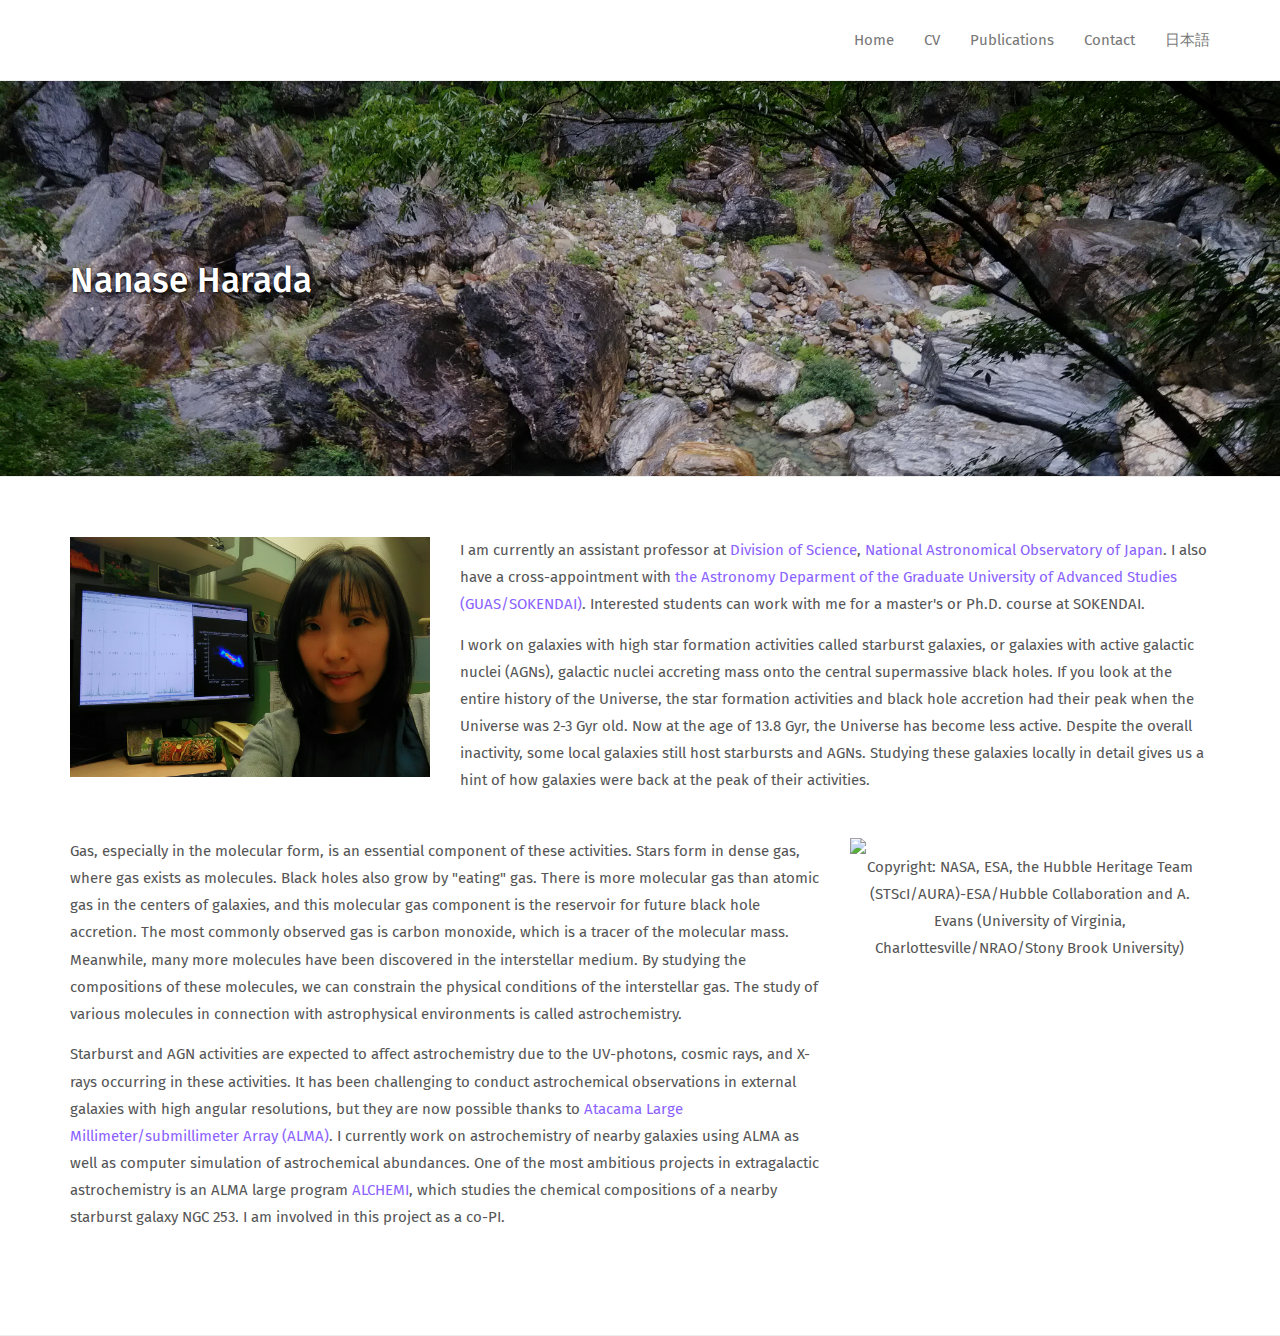
==== commit 696a15ab: "Update index.html" ====
--- a/index.html
+++ b/index.html
@@ -90,6 +90,20 @@
                         the star formation activities and black hole accretion had their peak when the Universe was 2-3 Gyr old. Now at the age of 13.8 Gyr, 
                         the Universe has become less active. Despite the overall inactivity, some local galaxies still host starbursts and AGNs. 
                         Studying these galaxies locally in detail gives us a hint of how galaxies were back at the peak of their activities.</p>
+                
+                     
+                   
+                    </div>
+                </div>
+
+
+            </div>
+                  <div class="row">
+               
+                <div class="col-md-8 section-container-spacer">
+                    <div class="text-left">
+                       
+                        
                       <p>Gas, especially in the molecular form, is an essential component of these activities. Stars form in dense gas,
                         where gas exists as molecules. Black holes also grow by "eating" gas. There is more molecular gas than atomic gas in the centers of galaxies,
                         and this molecular gas component is the reservoir for future black hole accretion. The most commonly observed gas is carbon monoxide, 
@@ -106,7 +120,14 @@
                    
                     </div>
                 </div>
-
+                 <div class="col-md-4 section-container-spacer">
+                    <div class="text-center">
+                       <img class="img-responsive" src="./images/ngc3256_hubble.jpg">
+                      Copyright: NASA, ESA, the Hubble Heritage Team (STScI/AURA)-ESA/Hubble Collaboration 
+                      and A. Evans (University of Virginia, Charlottesville/NRAO/Stony Brook University)
+                      
+                    </div>
+                </div>
 
             </div>
     </div>
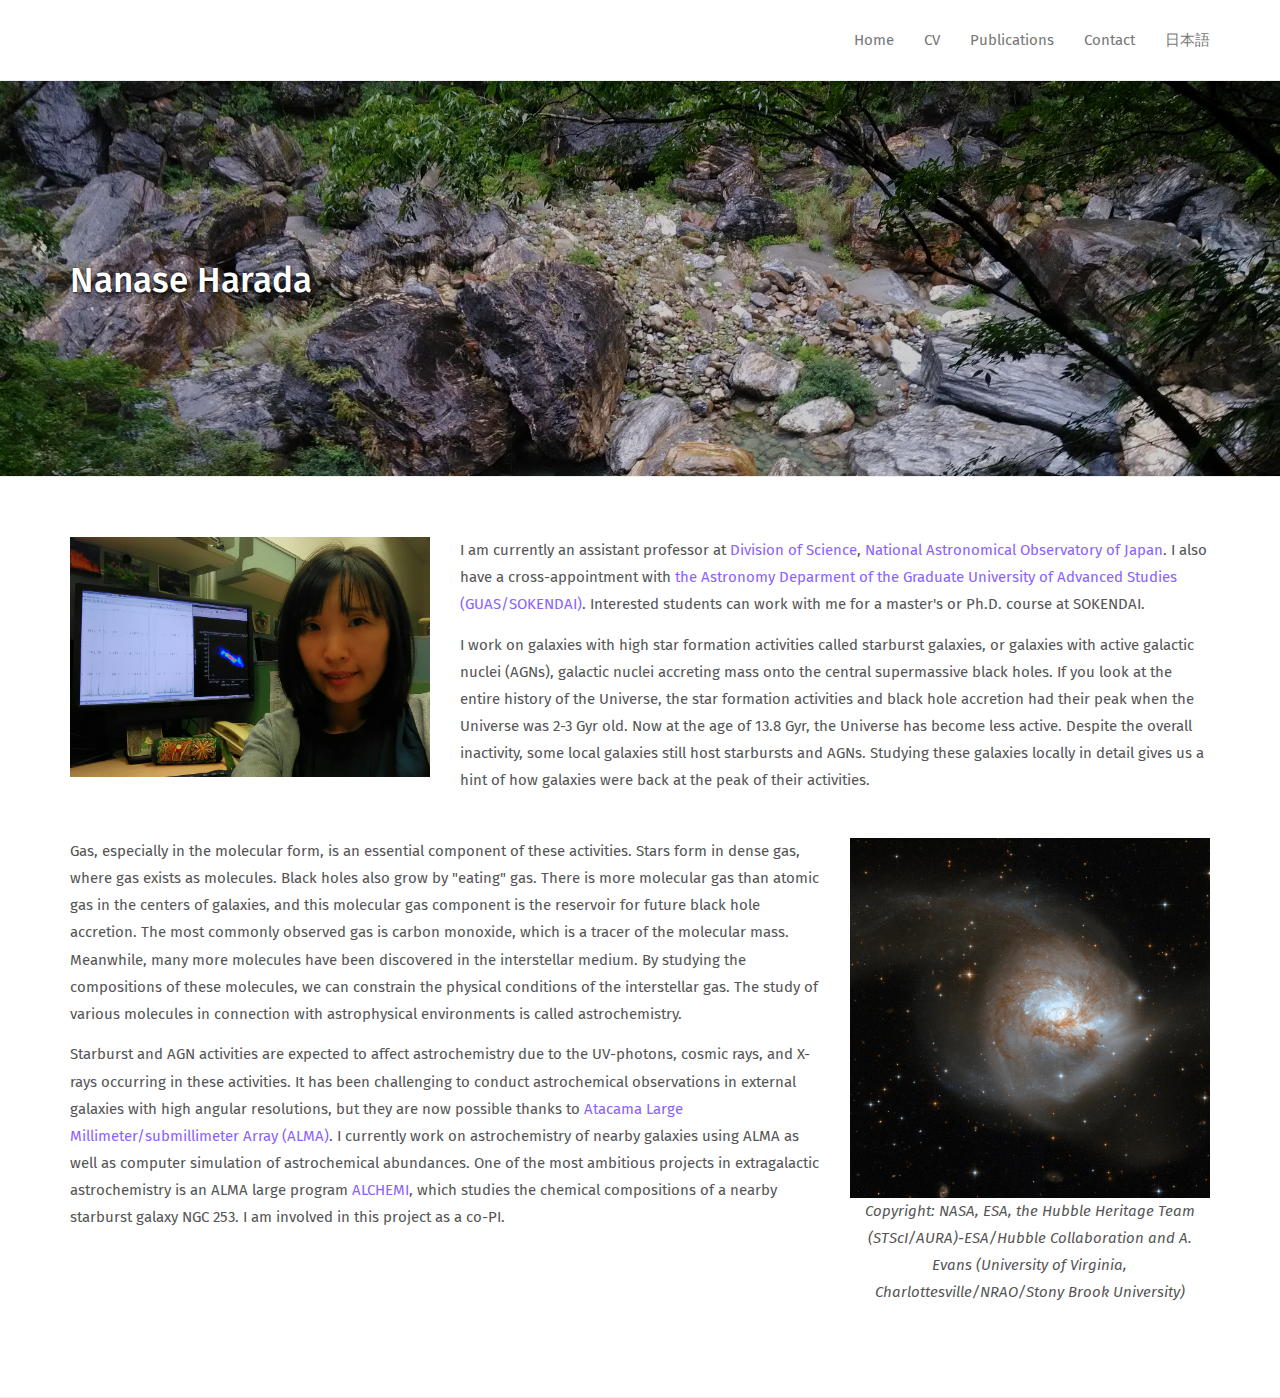
==== commit c1b5721f: "Update index.html" ====
--- a/index.html
+++ b/index.html
@@ -123,8 +123,8 @@
                  <div class="col-md-4 section-container-spacer">
                     <div class="text-center">
                        <img class="img-responsive" src="./images/ngc3256_hubble.jpg">
-                      Copyright: NASA, ESA, the Hubble Heritage Team (STScI/AURA)-ESA/Hubble Collaboration 
-                      and A. Evans (University of Virginia, Charlottesville/NRAO/Stony Brook University)
+                      <em>Copyright: NASA, ESA, the Hubble Heritage Team (STScI/AURA)-ESA/Hubble Collaboration 
+                      and A. Evans (University of Virginia, Charlottesville/NRAO/Stony Brook University)</em>
                       
                     </div>
                 </div>
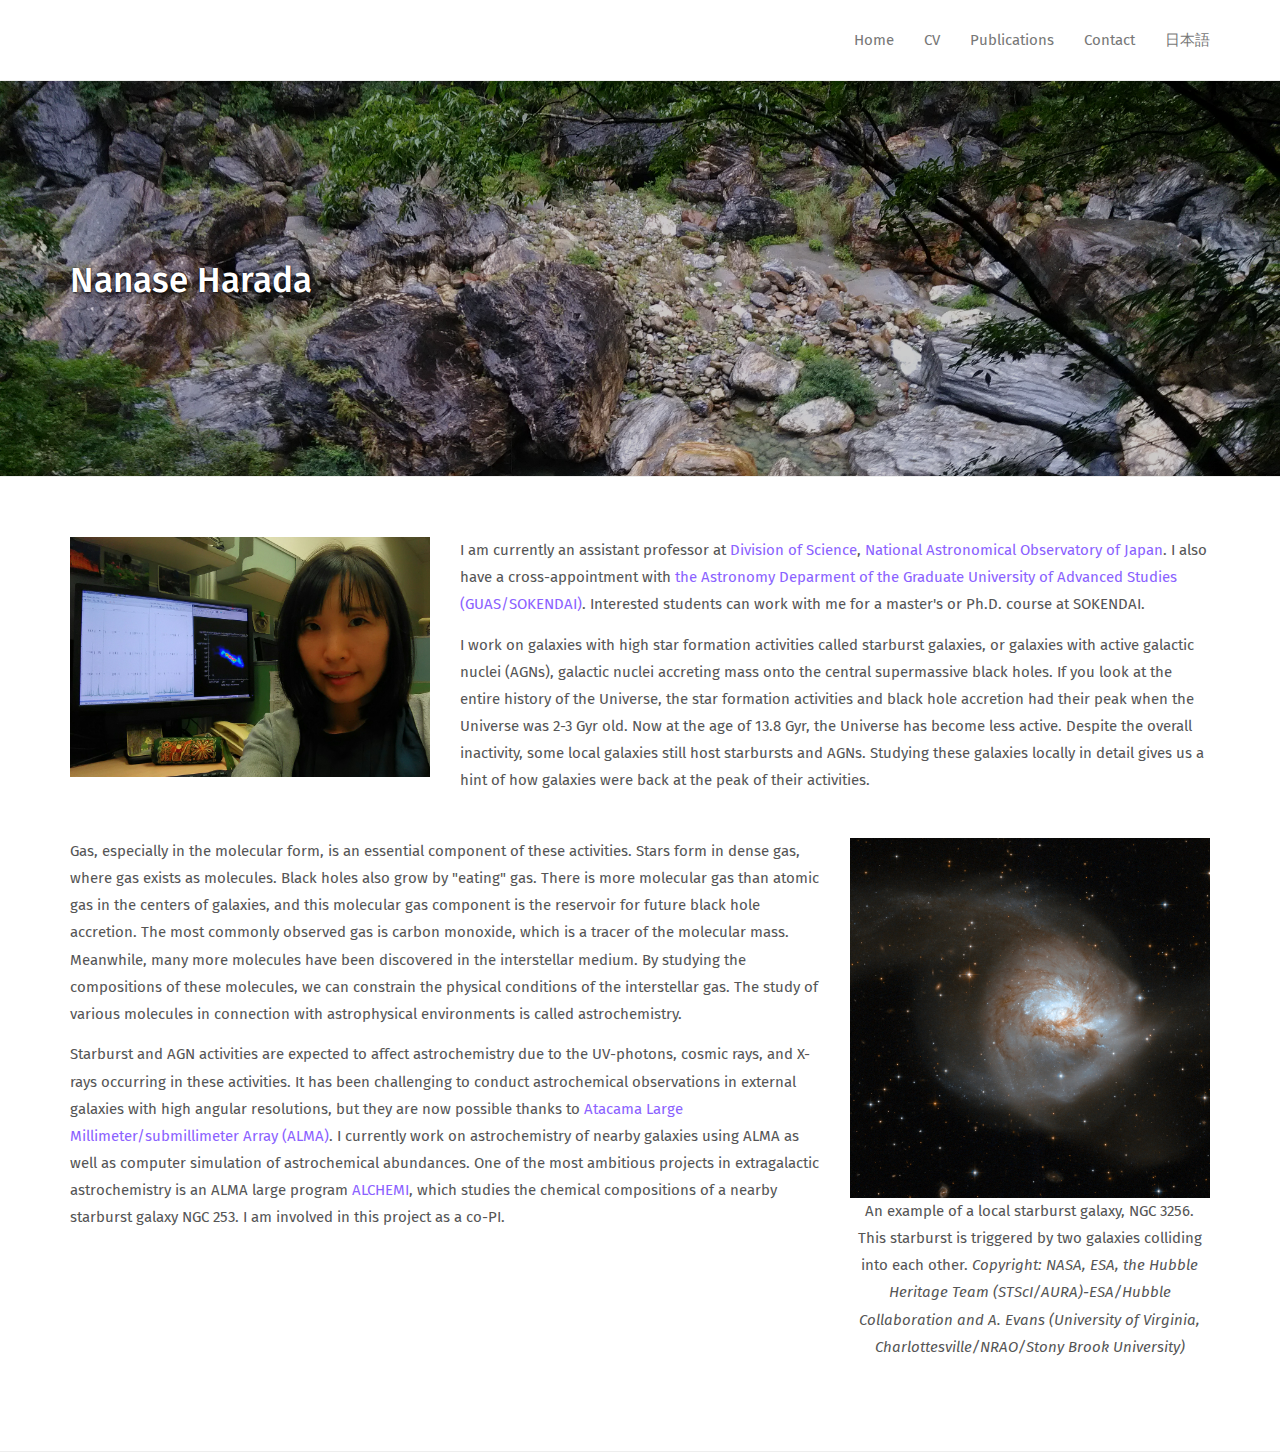
==== commit ec0c8011: "Update index.html" ====
--- a/index.html
+++ b/index.html
@@ -123,6 +123,7 @@
                  <div class="col-md-4 section-container-spacer">
                     <div class="text-center">
                        <img class="img-responsive" src="./images/ngc3256_hubble.jpg">
+                      An example of a local starburst galaxy, NGC 3256. This starburst is triggered by two galaxies colliding into each other.
                       <em>Copyright: NASA, ESA, the Hubble Heritage Team (STScI/AURA)-ESA/Hubble Collaboration 
                       and A. Evans (University of Virginia, Charlottesville/NRAO/Stony Brook University)</em>
                       
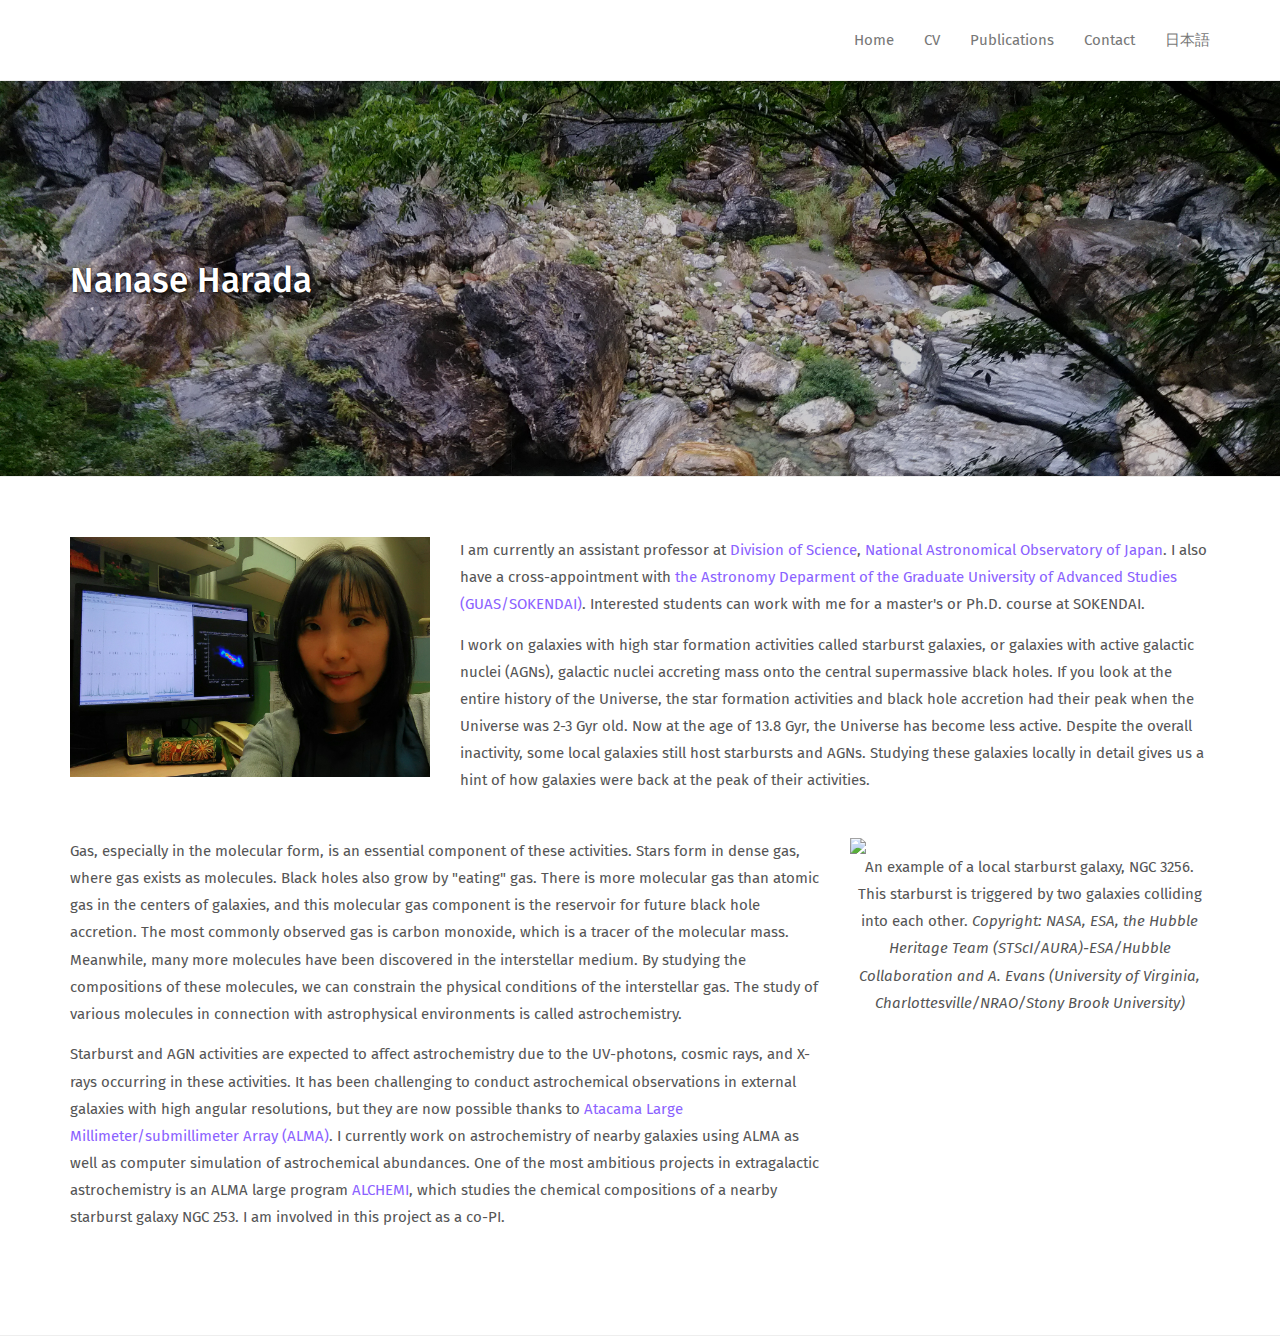
==== commit c4633569: "Update index.html" ====
--- a/index.html
+++ b/index.html
@@ -122,7 +122,7 @@
                 </div>
                  <div class="col-md-4 section-container-spacer">
                     <div class="text-center">
-                       <img class="img-responsive" src="./images/ngc3256_hubble.jpg">
+                       <img class="img-responsive" src="./images/ngc3256.001.jpg">
                       An example of a local starburst galaxy, NGC 3256. This starburst is triggered by two galaxies colliding into each other.
                       <em>Copyright: NASA, ESA, the Hubble Heritage Team (STScI/AURA)-ESA/Hubble Collaboration 
                       and A. Evans (University of Virginia, Charlottesville/NRAO/Stony Brook University)</em>
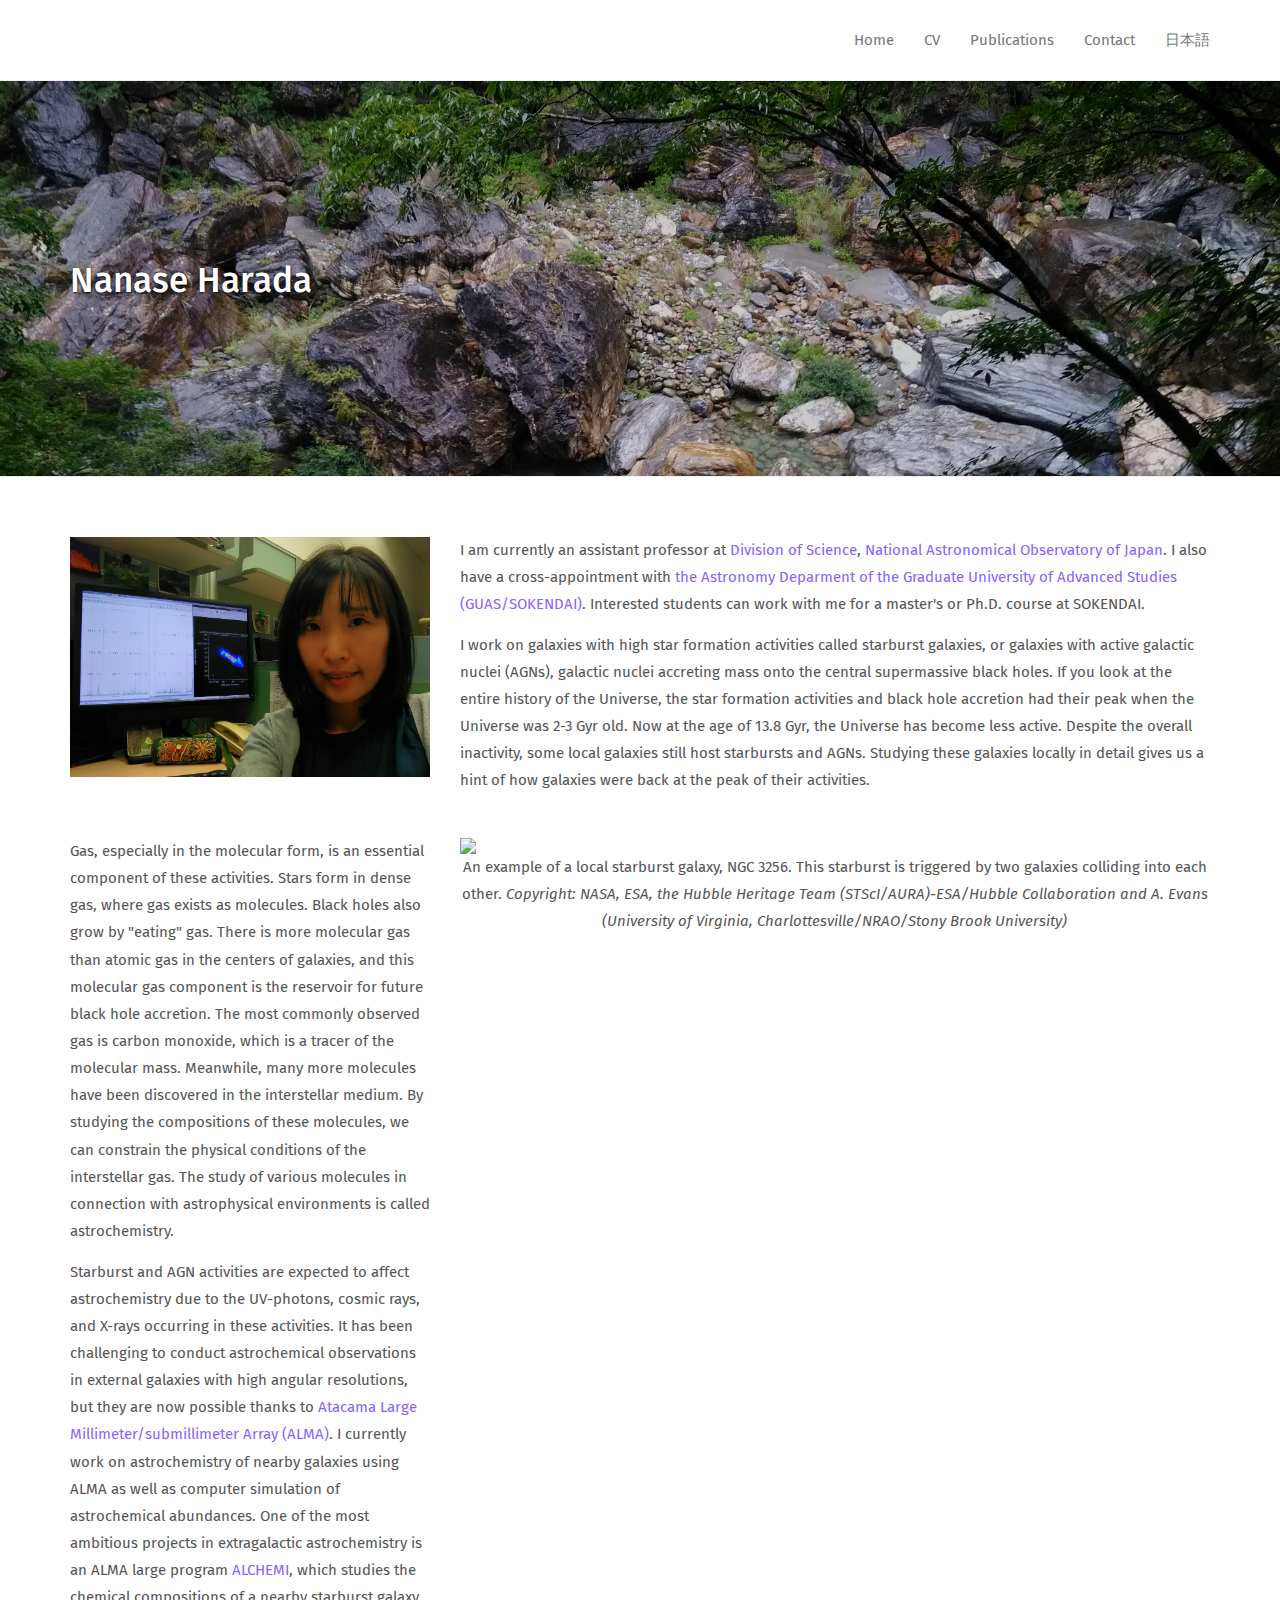
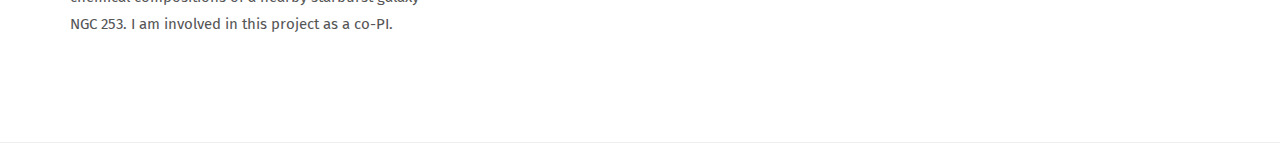
==== commit c478e07e: "Update index.html" ====
--- a/index.html
+++ b/index.html
@@ -100,7 +100,7 @@
             </div>
                   <div class="row">
                
-                <div class="col-md-8 section-container-spacer">
+                <div class="col-md-4 section-container-spacer">
                     <div class="text-left">
                        
                         
@@ -120,9 +120,9 @@
                    
                     </div>
                 </div>
-                 <div class="col-md-4 section-container-spacer">
+                 <div class="col-md-8 section-container-spacer">
                     <div class="text-center">
-                       <img class="img-responsive" src="./images/ngc3256.001.jpg">
+                       <img class="img-responsive" src="./images/n3256.001.jpg">
                       An example of a local starburst galaxy, NGC 3256. This starburst is triggered by two galaxies colliding into each other.
                       <em>Copyright: NASA, ESA, the Hubble Heritage Team (STScI/AURA)-ESA/Hubble Collaboration 
                       and A. Evans (University of Virginia, Charlottesville/NRAO/Stony Brook University)</em>
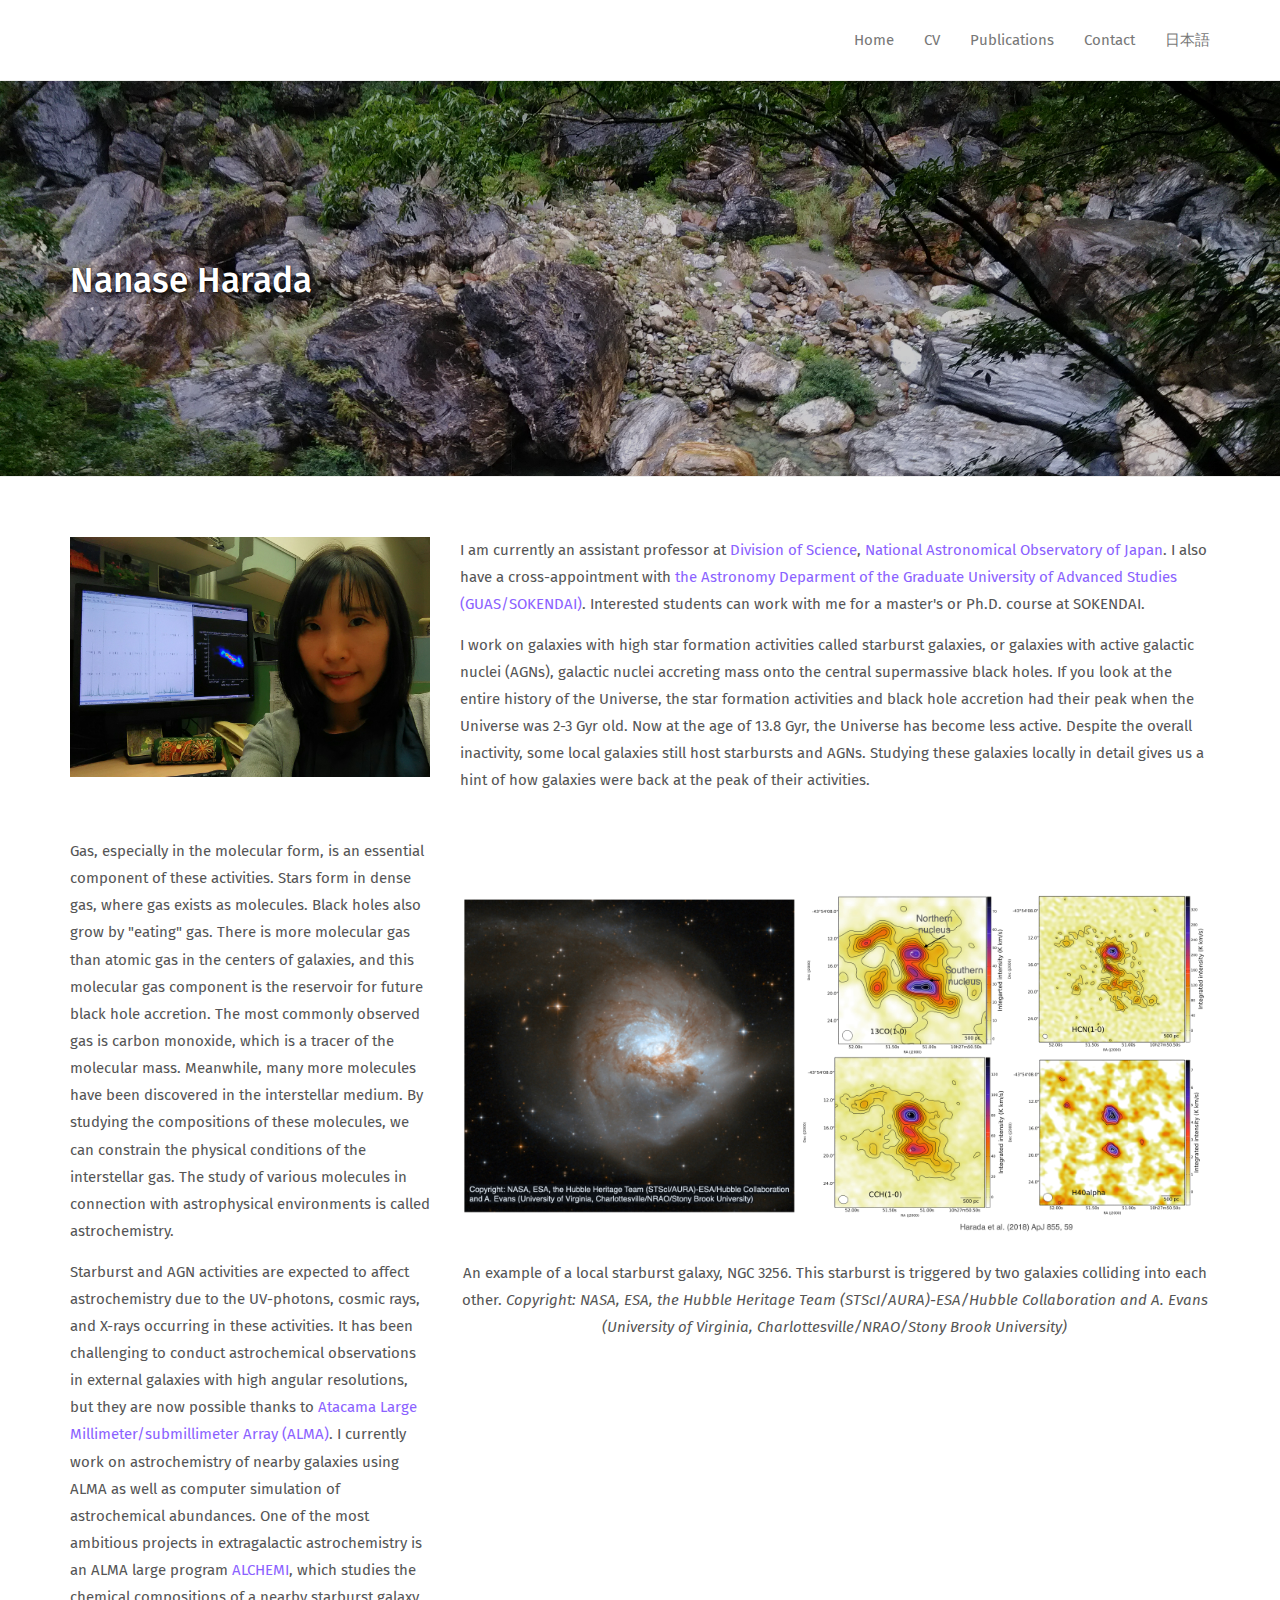
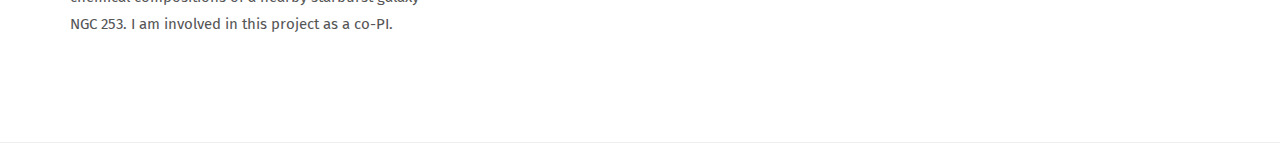
==== commit e83ea707: "Update index.html" ====
--- a/index.html
+++ b/index.html
@@ -122,7 +122,7 @@
                 </div>
                  <div class="col-md-8 section-container-spacer">
                     <div class="text-center">
-                       <img class="img-responsive" src="./images/n3256.001.jpg">
+                       <img class="img-responsive" src="./images/n3256.001.jpeg">
                       An example of a local starburst galaxy, NGC 3256. This starburst is triggered by two galaxies colliding into each other.
                       <em>Copyright: NASA, ESA, the Hubble Heritage Team (STScI/AURA)-ESA/Hubble Collaboration 
                       and A. Evans (University of Virginia, Charlottesville/NRAO/Stony Brook University)</em>
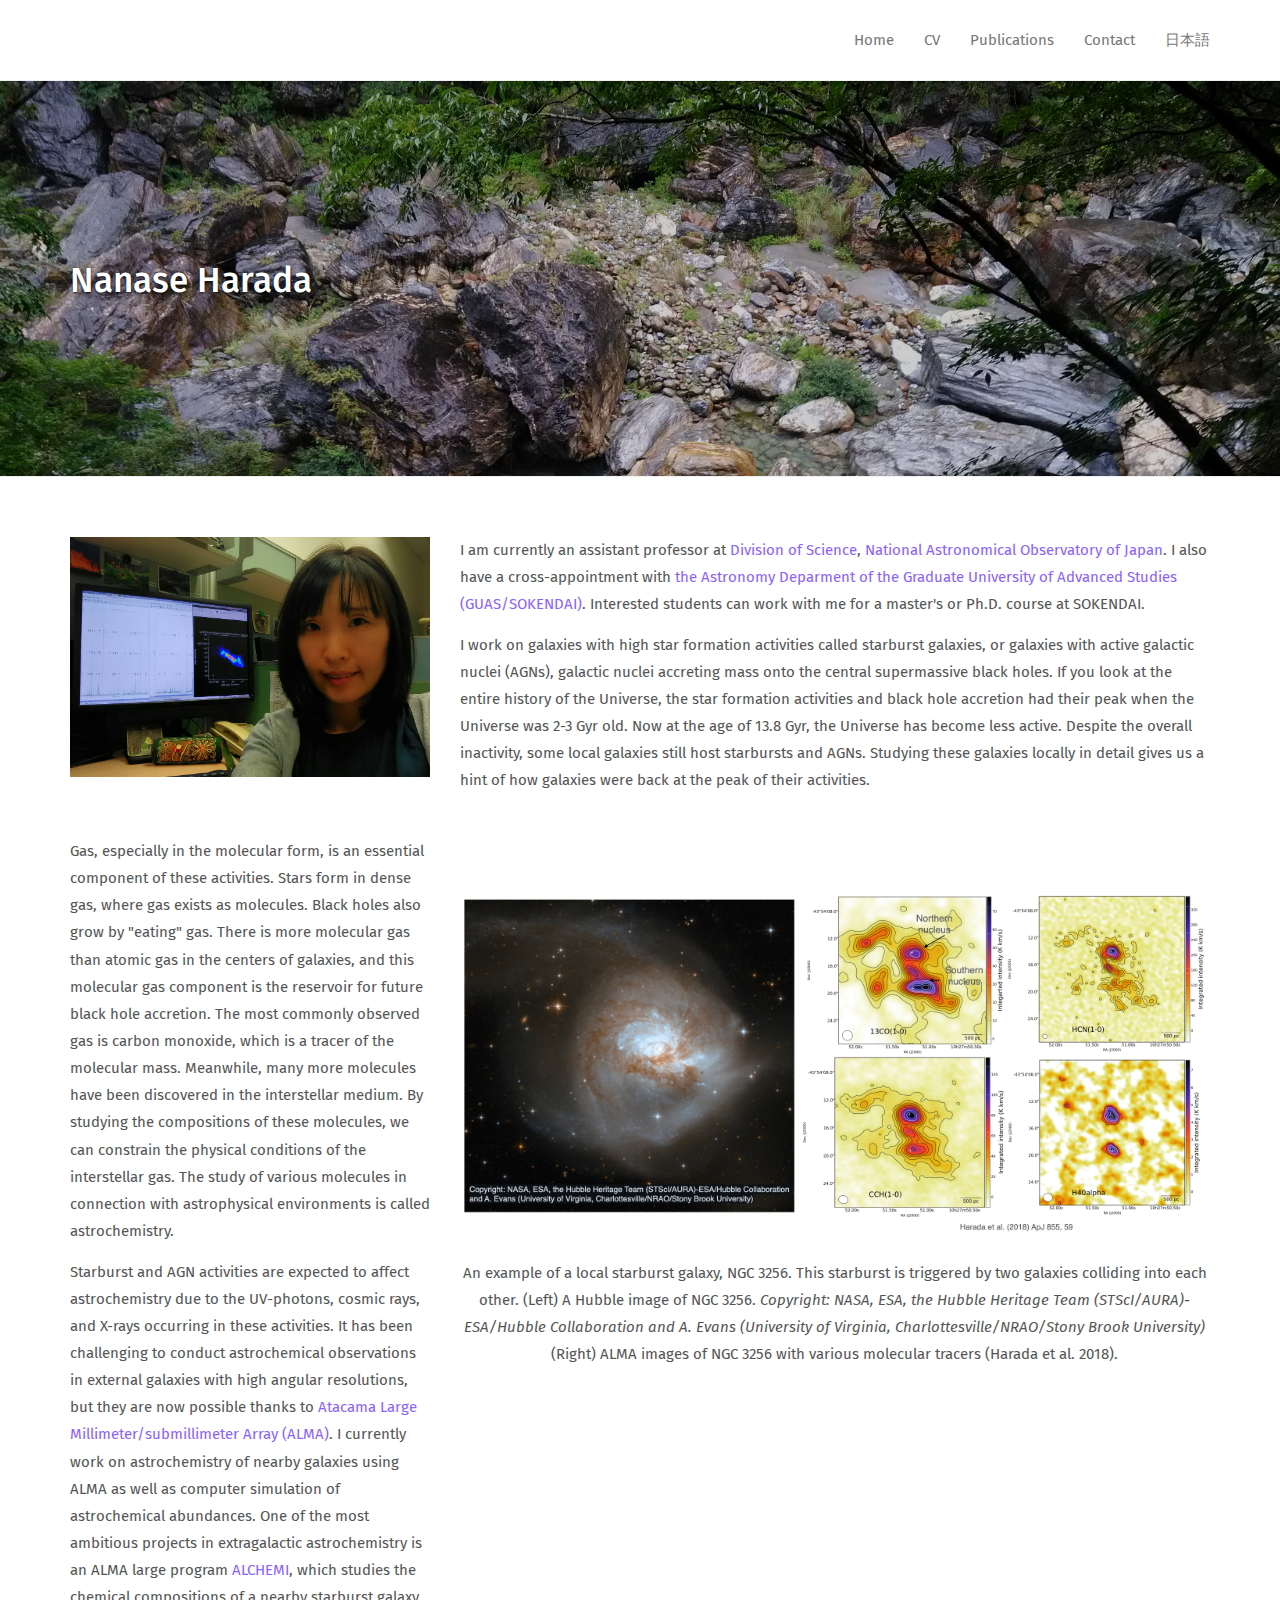
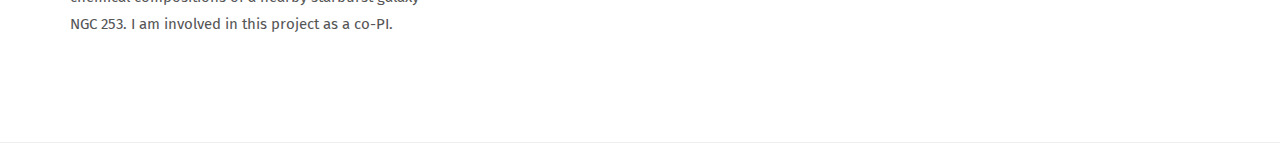
==== commit 55844266: "Update index.html" ====
--- a/index.html
+++ b/index.html
@@ -124,8 +124,9 @@
                     <div class="text-center">
                        <img class="img-responsive" src="./images/n3256.001.jpeg">
                       An example of a local starburst galaxy, NGC 3256. This starburst is triggered by two galaxies colliding into each other.
-                      <em>Copyright: NASA, ESA, the Hubble Heritage Team (STScI/AURA)-ESA/Hubble Collaboration 
-                      and A. Evans (University of Virginia, Charlottesville/NRAO/Stony Brook University)</em>
+                     (Left) A Hubble image of NGC 3256. <em>Copyright: NASA, ESA, the Hubble Heritage Team (STScI/AURA)-ESA/Hubble Collaboration 
+                      and A. Evans (University of Virginia, Charlottesville/NRAO/Stony Brook University)</em> (Right) ALMA images of NGC 3256 with 
+                      various molecular tracers (Harada et al. 2018).
                       
                     </div>
                 </div>
